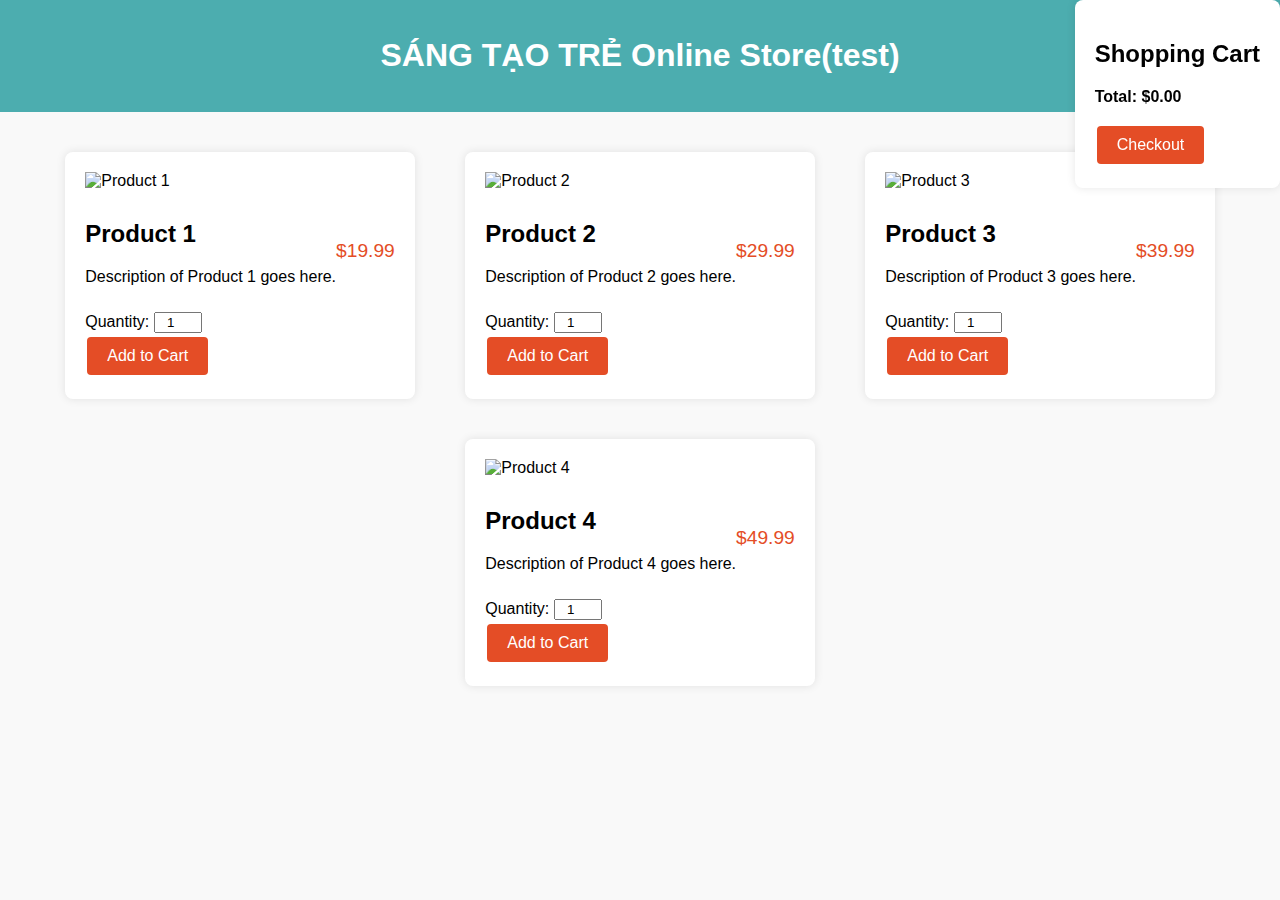
==== test.html @ 17b8db78 "Add files via upload" ====
<!DOCTYPE html>
<html lang="en">
<head>
  <meta charset="UTF-8">
  <meta name="viewport" content="width=device-width, initial-scale=1.0">
  <title>Online Store</title>
  <style>
    body {
      font-family: 'Arial', sans-serif;
      margin: 0;
      padding: 0;
      background-color: #f9f9f9;
    }

    header {
      background-color: #4cadaf;
      color: white;
      text-align: center;
      padding: 1em;
    }

    main {
      display: flex;
      justify-content: space-around;
      flex-wrap: wrap;
      max-width: 1200px;
      margin: 20px auto;
    }

    .product {
      background-color: #fff;
      box-shadow: 0 0 10px rgba(0, 0, 0, 0.1);
      margin: 20px;
      padding: 20px;
      border-radius: 8px;
      overflow: hidden;
      transition: transform 0.3s ease-in-out;
      position: relative;
    }

    .product:hover {
      transform: scale(1.05);
    }

    img {
      max-width: 100%;
      max-height: 200px;
      margin-bottom: 10px;
    }

    .product-info {
      display: flex;
      justify-content: space-between;
      align-items: center;
    }

    .quantity {
      display: flex;
      align-items: center;
      margin-top: 10px;
    }

    .quantity input {
      width: 40px;
      text-align: center;
      margin: 0 5px;
    }

    .price {
      font-size: 1.2em;
      color: #e44d26;
    }

    .btn {
      background-color: #e44d26;
      color: white;
      padding: 10px 20px;
      text-align: center;
      text-decoration: none;
      display: inline-block;
      font-size: 16px;
      margin: 4px 2px;
      cursor: pointer;
      border: none;
      border-radius: 4px;
      transition: background-color 0.3s ease-in-out;
    }

    .btn:hover {
      background-color: #e6471c;
    }

    .cart {
      position: fixed;
      top: 0;
      right: 0;
      padding: 20px;
      background-color: #fff;
      box-shadow: 0 0 10px rgba(0, 0, 0, 0.1);
      border-radius: 8px;
    }

    #cart-list {
      list-style: none;
      padding: 0;
    }

    #cart-list li {
      margin-bottom: 10px;
      display: flex;
      justify-content: space-between;
      align-items: center;
    }

    #total {
      font-weight: bold;
    }
  </style>
</head>
<body>

  <header>
    <h1>SÁNG TẠO TRẺ Online Store(test)</h1>
  </header>

  <main>
    <!-- Product 1 -->
    <div class="product" data-id="1">
      <img src="product1.jpg" alt="Product 1">
      <div class="product-info">
        <div>
          <h2>Product 1</h2>
          <p>Description of Product 1 goes here.</p>
        </div>
        <div class="price">$19.99</div>
      </div>
      <div class="quantity">
        <label for="quantity1">Quantity:</label>
        <input type="number" id="quantity1" min="1" value="1">
      </div>
      <button class="btn" onclick="addToCart(1)">Add to Cart</button>
    </div>

    <!-- Product 2 -->
    <div class="product" data-id="2">
      <img src="product2.jpg" alt="Product 2">
      <div class="product-info">
        <div>
          <h2>Product 2</h2>
          <p>Description of Product 2 goes here.</p>
        </div>
        <div class="price">$29.99</div>
      </div>
      <div class="quantity">
        <label for="quantity2">Quantity:</label>
        <input type="number" id="quantity2" min="1" value="1">
      </div>
      <button class="btn" onclick="addToCart(2)">Add to Cart</button>
    </div>

    <!-- Product 3 -->
    <div class="product" data-id="3">
      <img src="product3.jpg" alt="Product 3">
      <div class="product-info">
        <div>
          <h2>Product 3</h2>
          <p>Description of Product 3 goes here.</p>
        </div>
        <div class="price">$39.99</div>
      </div>
      <div class="quantity">
        <label for="quantity3">Quantity:</label>
        <input type="number" id="quantity3" min="1" value="1">
      </div>
      <button class="btn" onclick="addToCart(3)">Add to Cart</button>
    </div>

    <!-- Product 4 -->
    <div class="product" data-id="4">
      <img src="product4.jpg" alt="Product 4">
      <div class="product-info">
        <div>
          <h2>Product 4</h2>
          <p>Description of Product 4 goes here.</p>
        </div>
        <div class="price">$49.99</div>
      </div>
      <div class="quantity">
        <label for="quantity4">Quantity:</label>
        <input type="number" id="quantity4" min="1" value="1">
      </div>
      <button class="btn" onclick="addToCart(4)">Add to Cart</button>
    </div>
  </main>

  <div class="cart">
    <h2>Shopping Cart</h2>
    <ul id="cart-list"></ul>
    <p id="total">Total: $0.00</p>
    <button class="btn" onclick="checkout()">Checkout</button>
  </div>

  <script>
    const products = [
      { id: 1, name: 'Product 1', price: 19.99 },
      { id: 2, name: 'Product 2', price: 29.99 },
      { id: 3, name: 'Product 3', price: 39.99 },
      { id: 4, name: 'Product 4', price: 49.99 },
    ];

    function addToCart(productId) {
      const product = products.find(p => p.id === productId);
      const quantityInput = document.getElementById(`quantity${productId}`);
      const quantity = parseInt(quantityInput.value, 10);

      if (product) {
        const existingCartItem = cart.find(item => item.id === productId);

        if (existingCartItem) {
          existingCartItem.quantity += quantity;
        } else {
          cart.push({ ...product, quantity });
        }

        updateCart();
      }
    }

    function updateCart() {
      const cartList = document.getElementById('cart-list');
      const totalElement = document.getElementById('total');
      let total = 0;

      // Clear the previous items in the cart
      cartList.innerHTML = '';

      // Add each item to the cart
      cart.forEach(item => {
        const li = document.createElement('li');
        li.innerHTML = `
          <span>${item.name} (Quantity: ${item.quantity})</span>
          <span>$${(item.price * item.quantity).toFixed(2)}</span>
        `;
        cartList.appendChild(li);
        total += item.price * item.quantity;
      });

      // Update the total amount
      totalElement.textContent = `Total: $${total.toFixed(2)}`;
    }

    function checkout() {
      alert('Checkout functionality would be implemented on the backend.');
      // Additional logic for handling the checkout process would be implemented on the backend.
    }

    const cart = [];

    document.addEventListener('DOMContentLoaded', () => {
      updateCart();
    });
  </script>

</body>
</html>
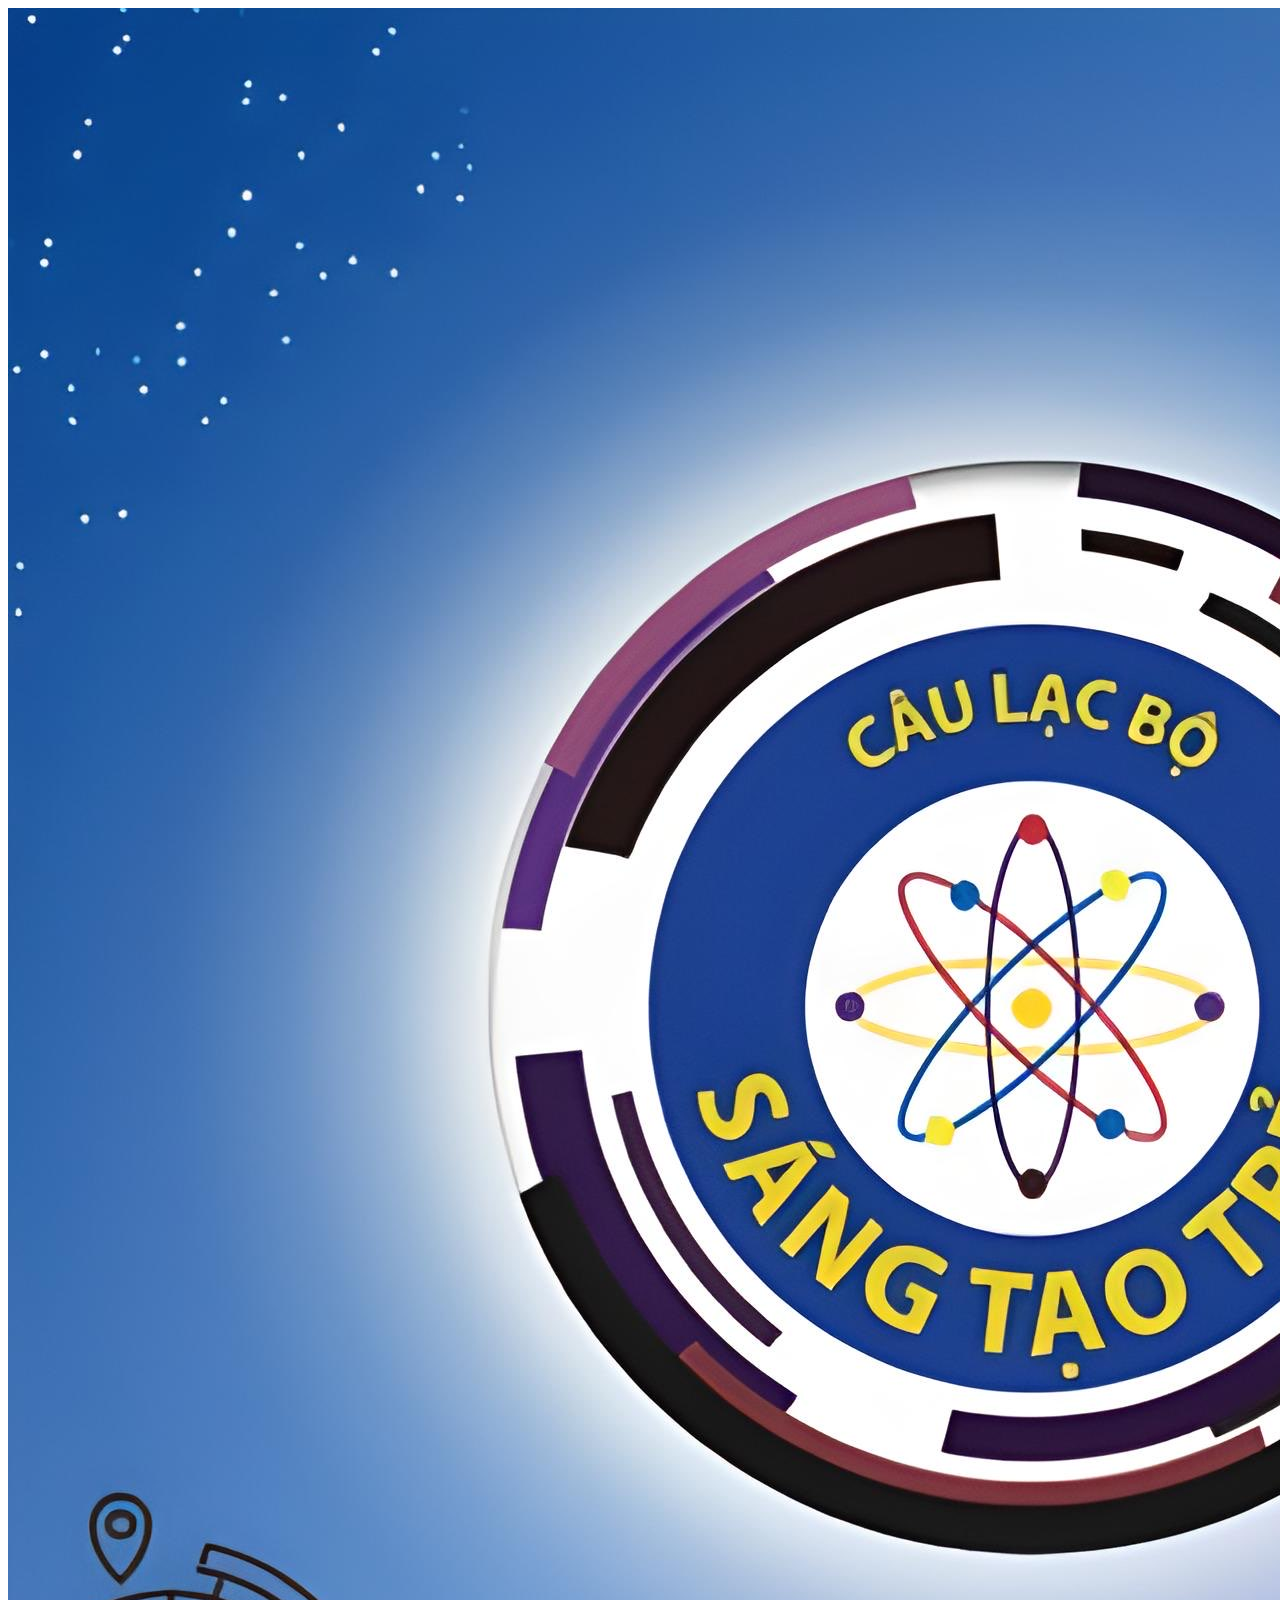
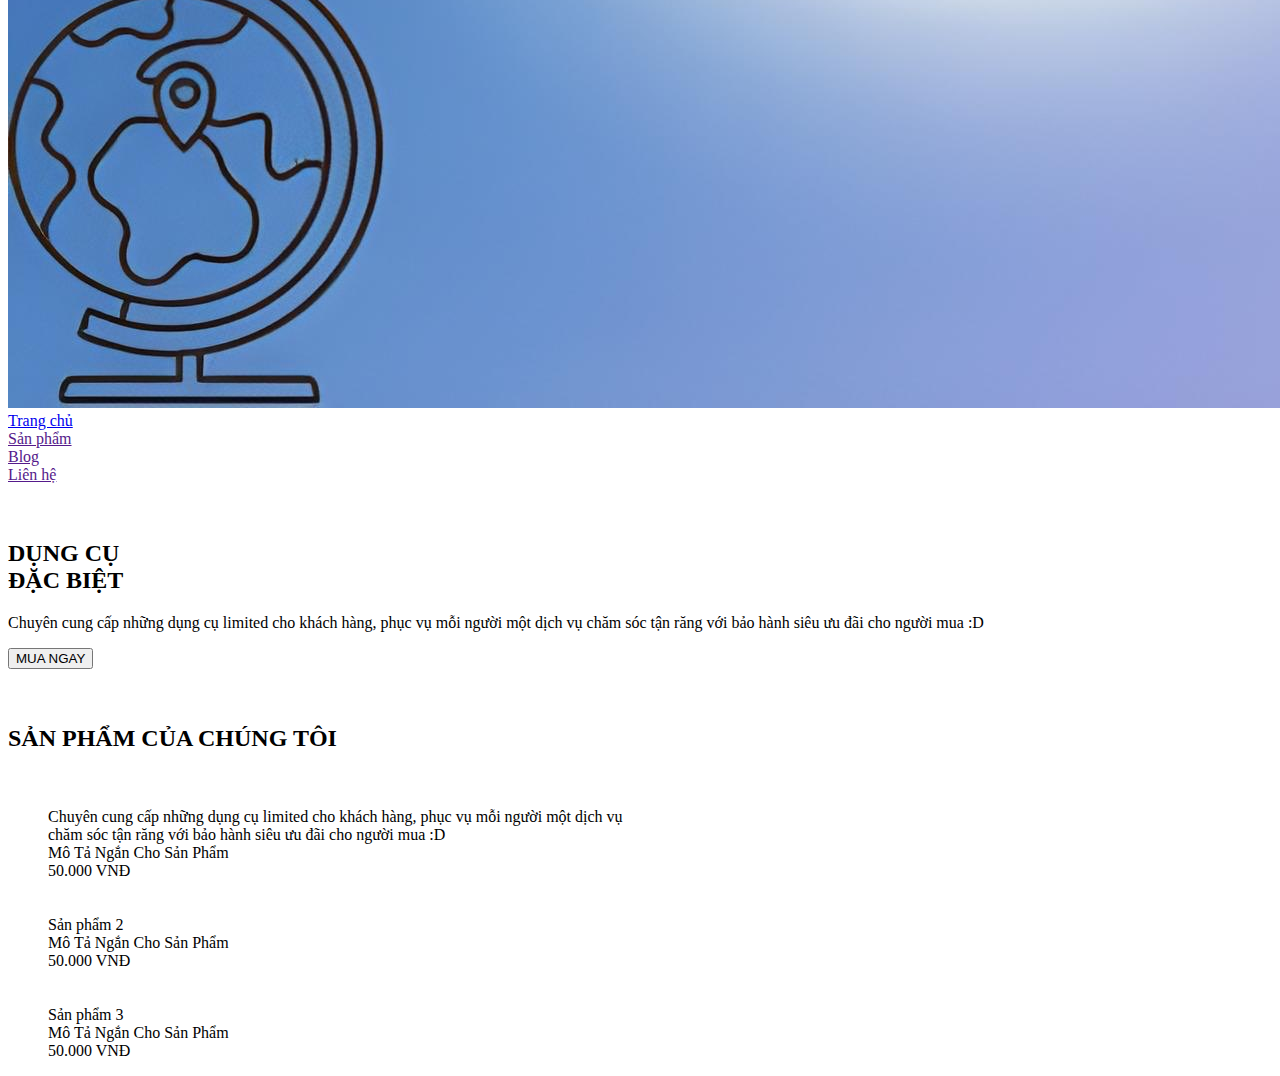
==== commit d1ec0044: "Update test.html" ====
--- a/test.html
+++ b/test.html
@@ -1,266 +1,148 @@
 <!DOCTYPE html>
 <html lang="en">
 <head>
-  <meta charset="UTF-8">
-  <meta name="viewport" content="width=device-width, initial-scale=1.0">
-  <title>Online Store</title>
-  <style>
-    body {
-      font-family: 'Arial', sans-serif;
-      margin: 0;
-      padding: 0;
-      background-color: #f9f9f9;
-    }
-
-    header {
-      background-color: #4cadaf;
-      color: white;
-      text-align: center;
-      padding: 1em;
-    }
-
-    main {
-      display: flex;
-      justify-content: space-around;
-      flex-wrap: wrap;
-      max-width: 1200px;
-      margin: 20px auto;
-    }
-
-    .product {
-      background-color: #fff;
-      box-shadow: 0 0 10px rgba(0, 0, 0, 0.1);
-      margin: 20px;
-      padding: 20px;
-      border-radius: 8px;
-      overflow: hidden;
-      transition: transform 0.3s ease-in-out;
-      position: relative;
-    }
-
-    .product:hover {
-      transform: scale(1.05);
-    }
-
-    img {
-      max-width: 100%;
-      max-height: 200px;
-      margin-bottom: 10px;
-    }
-
-    .product-info {
-      display: flex;
-      justify-content: space-between;
-      align-items: center;
-    }
-
-    .quantity {
-      display: flex;
-      align-items: center;
-      margin-top: 10px;
-    }
-
-    .quantity input {
-      width: 40px;
-      text-align: center;
-      margin: 0 5px;
-    }
-
-    .price {
-      font-size: 1.2em;
-      color: #e44d26;
-    }
-
-    .btn {
-      background-color: #e44d26;
-      color: white;
-      padding: 10px 20px;
-      text-align: center;
-      text-decoration: none;
-      display: inline-block;
-      font-size: 16px;
-      margin: 4px 2px;
-      cursor: pointer;
-      border: none;
-      border-radius: 4px;
-      transition: background-color 0.3s ease-in-out;
-    }
-
-    .btn:hover {
-      background-color: #e6471c;
-    }
-
-    .cart {
-      position: fixed;
-      top: 0;
-      right: 0;
-      padding: 20px;
-      background-color: #fff;
-      box-shadow: 0 0 10px rgba(0, 0, 0, 0.1);
-      border-radius: 8px;
-    }
-
-    #cart-list {
-      list-style: none;
-      padding: 0;
-    }
-
-    #cart-list li {
-      margin-bottom: 10px;
-      display: flex;
-      justify-content: space-between;
-      align-items: center;
-    }
-
-    #total {
-      font-weight: bold;
-    }
-  </style>
+    <meta charset="UTF-8">
+    <meta name="viewport" content="width=device-width, initial-scale=1.0">
+    <meta http-equiv="X-UA-Compatible" content="IE=edge">
+    <title>SÁNG TẠO TRẺ BÁN HÀNG</title>
+    <link rel="stylesheet" href="web.css">
 </head>
 <body>
 
-  <header>
-    <h1>SÁNG TẠO TRẺ Online Store(test)</h1>
-  </header>
 
-  <main>
-    <!-- Product 1 -->
-    <div class="product" data-id="1">
-      <img src="product1.jpg" alt="Product 1">
-      <div class="product-info">
-        <div>
-          <h2>Product 1</h2>
-          <p>Description of Product 1 goes here.</p>
+
+    <div id = "wrapper">
+        <div id="header">
+            <a href="" class="logo">
+                <img src="picture/zyro-image.png.jpg" alt="">
+            </a>
+            <div id="menu">
+                <div class="item"> 
+                    <a href="https://henryminh129.github.io/WEB-STT/">Trang chủ</a>
+                </div>
+                <div class="item">
+                    <a href="">Sản phẩm</a>
+                </div>
+                <div class="item">
+                    <a href="">Blog</a>
+                </div>
+                <div class="item">
+                    <a href="">Liên hệ</a>
+                </div>
+            </div>
+            <div id="actions">
+                <div class="item">
+                    <img src="picture/Profile Background Removed.png" alt="">
+                </div>
+                <div class="item">
+                    <img src="picture/shop Background Removed.png" alt="">
+                </div>
+            </div>
         </div>
-        <div class="price">$19.99</div>
-      </div>
-      <div class="quantity">
-        <label for="quantity1">Quantity:</label>
-        <input type="number" id="quantity1" min="1" value="1">
-      </div>
-      <button class="btn" onclick="addToCart(1)">Add to Cart</button>
+        <div id="banner">
+            <div class="box-left">
+                <h2>
+                    <span>DỤNG CỤ</span>
+                    <br>
+                    <span>ĐẶC BIỆT</span>
+                </h2>
+                <p>Chuyên cung cấp những dụng cụ limited 
+                    cho khách hàng, phục vụ mỗi người một dịch vụ
+                     chăm sóc tận răng với bảo hành siêu ưu đãi cho người mua :D</p>
+                <button>MUA NGAY</button>
+            </div>
+            <div class="box-right">
+                <img src="picture/cong-nghe-in-3d-la-gi.jpg" alt="">
+                <img src="picture/img2.jpg" alt="">
+                <img src="picture/cong-nghe-in-3d-la-gi-8.jpg" alt="">
+            </div>
+            <div class="to-bottom">
+                <a href="">
+                    <img src="picture/button Background Removed.png" alt="">
+                </a>
+            </div>
+        </div>
+        <div id="wp-products">
+            <h2>SẢN PHẨM CỦA CHÚNG TÔI</h2>
+            <ul id="list-products">
+                <div class="item">
+                    <img src="picture/img2.jpg" alt="">
+
+                    <div class="stars">
+                        <span>
+                            <img src="picture/star Background Removed.png" alt="">
+                        </span>
+                        <span>
+                            <img src="picture/star Background Removed.png" alt="">
+                        </span>
+                        <span>
+                            <img src="picture/star Background Removed.png" alt="">
+                        </span>
+                        <span>
+                            <img src="picture/star Background Removed.png" alt="">
+                        </span>
+                        <span>
+                            <img src="picture/star Background Removed.png" alt="">
+                        </span>
+                    </div>
+
+                    <div class="name">Chuyên cung cấp những dụng cụ limited 
+                        cho khách hàng, phục vụ mỗi người một dịch vụ
+                        <br> chăm sóc tận răng với bảo hành siêu ưu đãi cho người mua :D</div>
+                    <div class="desc">Mô Tả Ngắn Cho Sản Phẩm</div>
+                    <div class="price">50.000 VNĐ</div>
+                </div>
+                <div class="item">
+                    <img src="picture/img2.jpg" alt="">
+
+                    <div class="stars">
+                        <span>
+                            <img src="picture/star Background Removed.png" alt="">
+                        </span>
+                        <span>
+                            <img src="picture/star Background Removed.png" alt="">
+                        </span>
+                        <span>
+                            <img src="picture/star Background Removed.png" alt="">
+                        </span>
+                        <span>
+                            <img src="picture/star Background Removed.png" alt="">
+                        </span>
+                        <span>
+                            <img src="picture/star Background Removed.png" alt="">
+                        </span>
+                    </div>
+
+                    <div class="name">Sản phẩm 2</div>
+                    <div class="desc">Mô Tả Ngắn Cho Sản Phẩm</div>
+                    <div class="price">50.000 VNĐ</div>
+                </div>
+                <div class="item">
+                    <img src="picture/img2.jpg" alt="">
+                    <div class="stars">
+                        <span>
+                            <img src="picture/star Background Removed.png" alt="">
+                        </span>
+                        <span>
+                            <img src="picture/star Background Removed.png" alt="">
+                        </span>
+                        <span>
+                            <img src="picture/star Background Removed.png" alt="">
+                        </span>
+                        <span>
+                            <img src="picture/star Background Removed.png" alt="">
+                        </span>
+                        <span>
+                            <img src="picture/star Background Removed.png" alt="">
+                        </span>
+                    </div>
+
+                    <div class="name">Sản phẩm 3</div>
+                    <div class="desc">Mô Tả Ngắn Cho Sản Phẩm</div>
+                    <div class="price">50.000 VNĐ</div>
+                </div>
+            </ul>
+        </div>
     </div>
-
-    <!-- Product 2 -->
-    <div class="product" data-id="2">
-      <img src="product2.jpg" alt="Product 2">
-      <div class="product-info">
-        <div>
-          <h2>Product 2</h2>
-          <p>Description of Product 2 goes here.</p>
-        </div>
-        <div class="price">$29.99</div>
-      </div>
-      <div class="quantity">
-        <label for="quantity2">Quantity:</label>
-        <input type="number" id="quantity2" min="1" value="1">
-      </div>
-      <button class="btn" onclick="addToCart(2)">Add to Cart</button>
-    </div>
-
-    <!-- Product 3 -->
-    <div class="product" data-id="3">
-      <img src="product3.jpg" alt="Product 3">
-      <div class="product-info">
-        <div>
-          <h2>Product 3</h2>
-          <p>Description of Product 3 goes here.</p>
-        </div>
-        <div class="price">$39.99</div>
-      </div>
-      <div class="quantity">
-        <label for="quantity3">Quantity:</label>
-        <input type="number" id="quantity3" min="1" value="1">
-      </div>
-      <button class="btn" onclick="addToCart(3)">Add to Cart</button>
-    </div>
-
-    <!-- Product 4 -->
-    <div class="product" data-id="4">
-      <img src="product4.jpg" alt="Product 4">
-      <div class="product-info">
-        <div>
-          <h2>Product 4</h2>
-          <p>Description of Product 4 goes here.</p>
-        </div>
-        <div class="price">$49.99</div>
-      </div>
-      <div class="quantity">
-        <label for="quantity4">Quantity:</label>
-        <input type="number" id="quantity4" min="1" value="1">
-      </div>
-      <button class="btn" onclick="addToCart(4)">Add to Cart</button>
-    </div>
-  </main>
-
-  <div class="cart">
-    <h2>Shopping Cart</h2>
-    <ul id="cart-list"></ul>
-    <p id="total">Total: $0.00</p>
-    <button class="btn" onclick="checkout()">Checkout</button>
-  </div>
-
-  <script>
-    const products = [
-      { id: 1, name: 'Product 1', price: 19.99 },
-      { id: 2, name: 'Product 2', price: 29.99 },
-      { id: 3, name: 'Product 3', price: 39.99 },
-      { id: 4, name: 'Product 4', price: 49.99 },
-    ];
-
-    function addToCart(productId) {
-      const product = products.find(p => p.id === productId);
-      const quantityInput = document.getElementById(`quantity${productId}`);
-      const quantity = parseInt(quantityInput.value, 10);
-
-      if (product) {
-        const existingCartItem = cart.find(item => item.id === productId);
-
-        if (existingCartItem) {
-          existingCartItem.quantity += quantity;
-        } else {
-          cart.push({ ...product, quantity });
-        }
-
-        updateCart();
-      }
-    }
-
-    function updateCart() {
-      const cartList = document.getElementById('cart-list');
-      const totalElement = document.getElementById('total');
-      let total = 0;
-
-      // Clear the previous items in the cart
-      cartList.innerHTML = '';
-
-      // Add each item to the cart
-      cart.forEach(item => {
-        const li = document.createElement('li');
-        li.innerHTML = `
-          <span>${item.name} (Quantity: ${item.quantity})</span>
-          <span>$${(item.price * item.quantity).toFixed(2)}</span>
-        `;
-        cartList.appendChild(li);
-        total += item.price * item.quantity;
-      });
-
-      // Update the total amount
-      totalElement.textContent = `Total: $${total.toFixed(2)}`;
-    }
-
-    function checkout() {
-      alert('Checkout functionality would be implemented on the backend.');
-      // Additional logic for handling the checkout process would be implemented on the backend.
-    }
-
-    const cart = [];
-
-    document.addEventListener('DOMContentLoaded', () => {
-      updateCart();
-    });
-  </script>
-
 </body>
 </html>
-
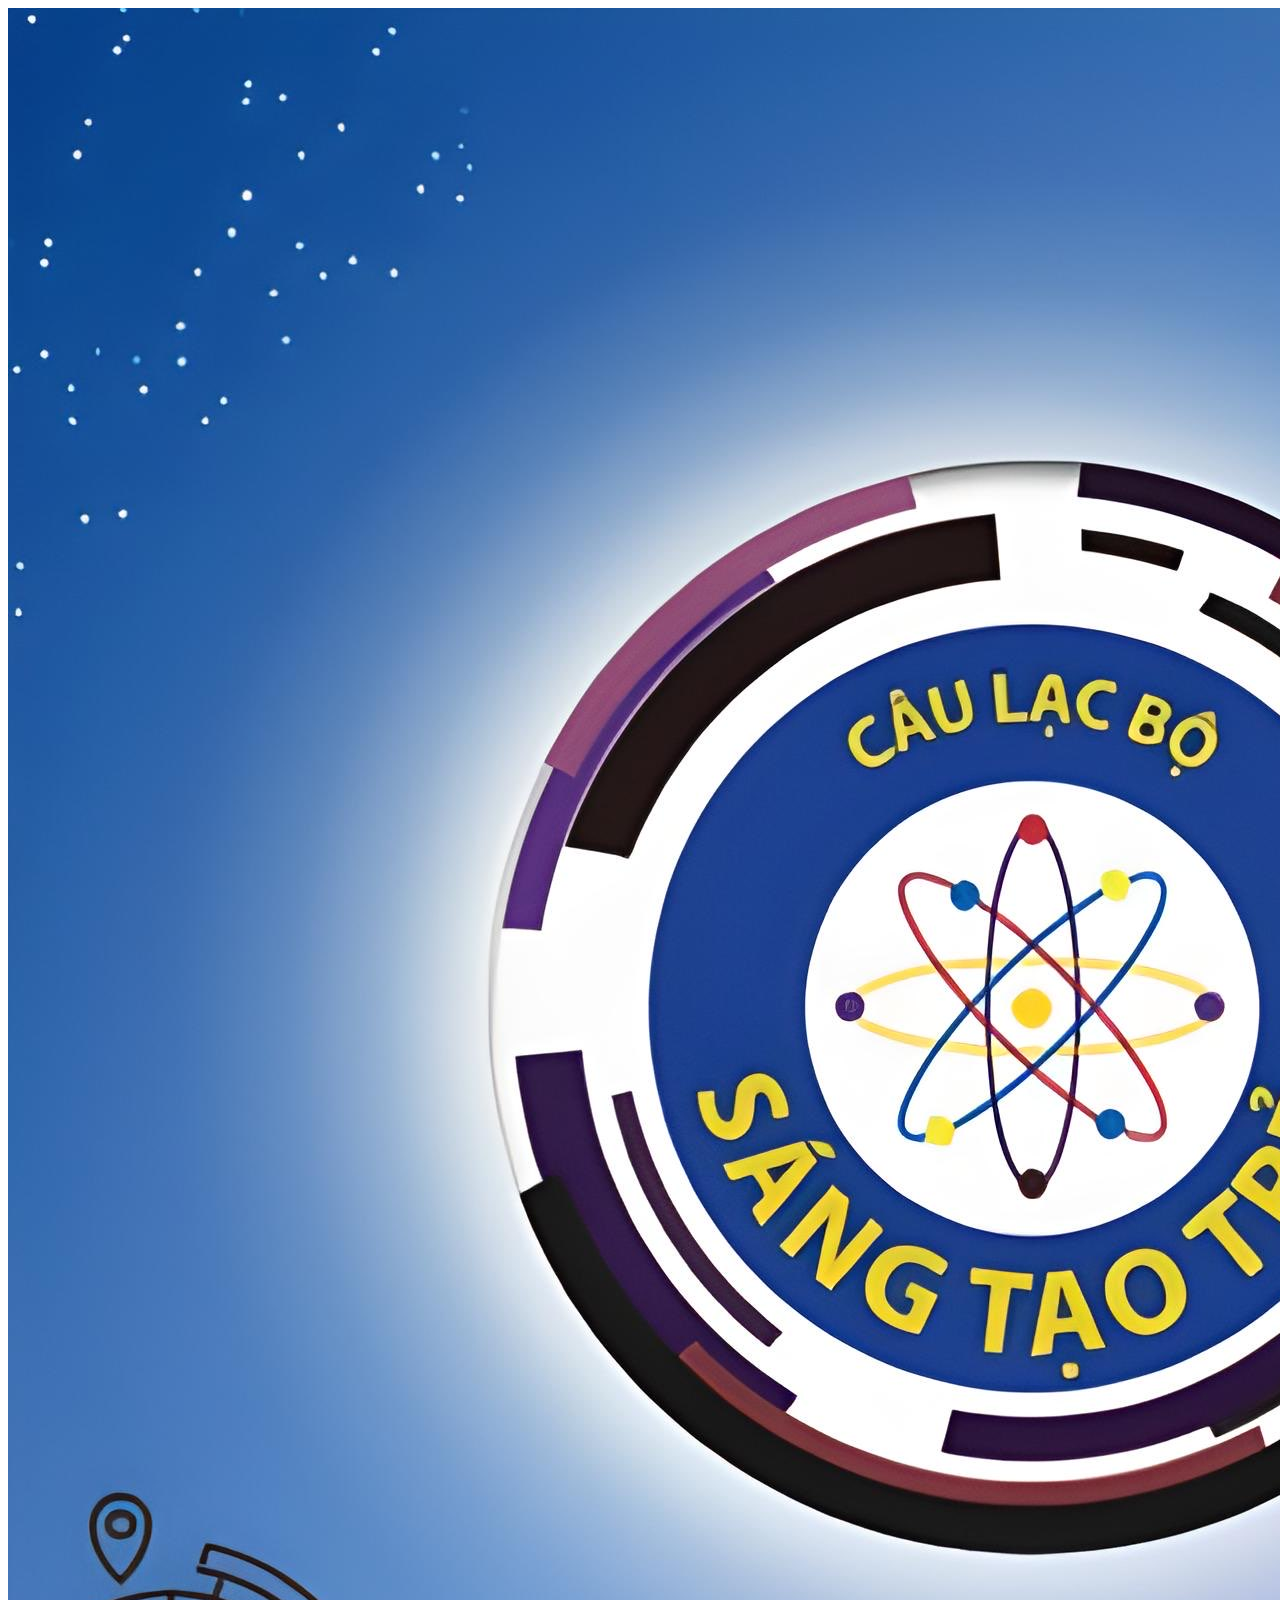
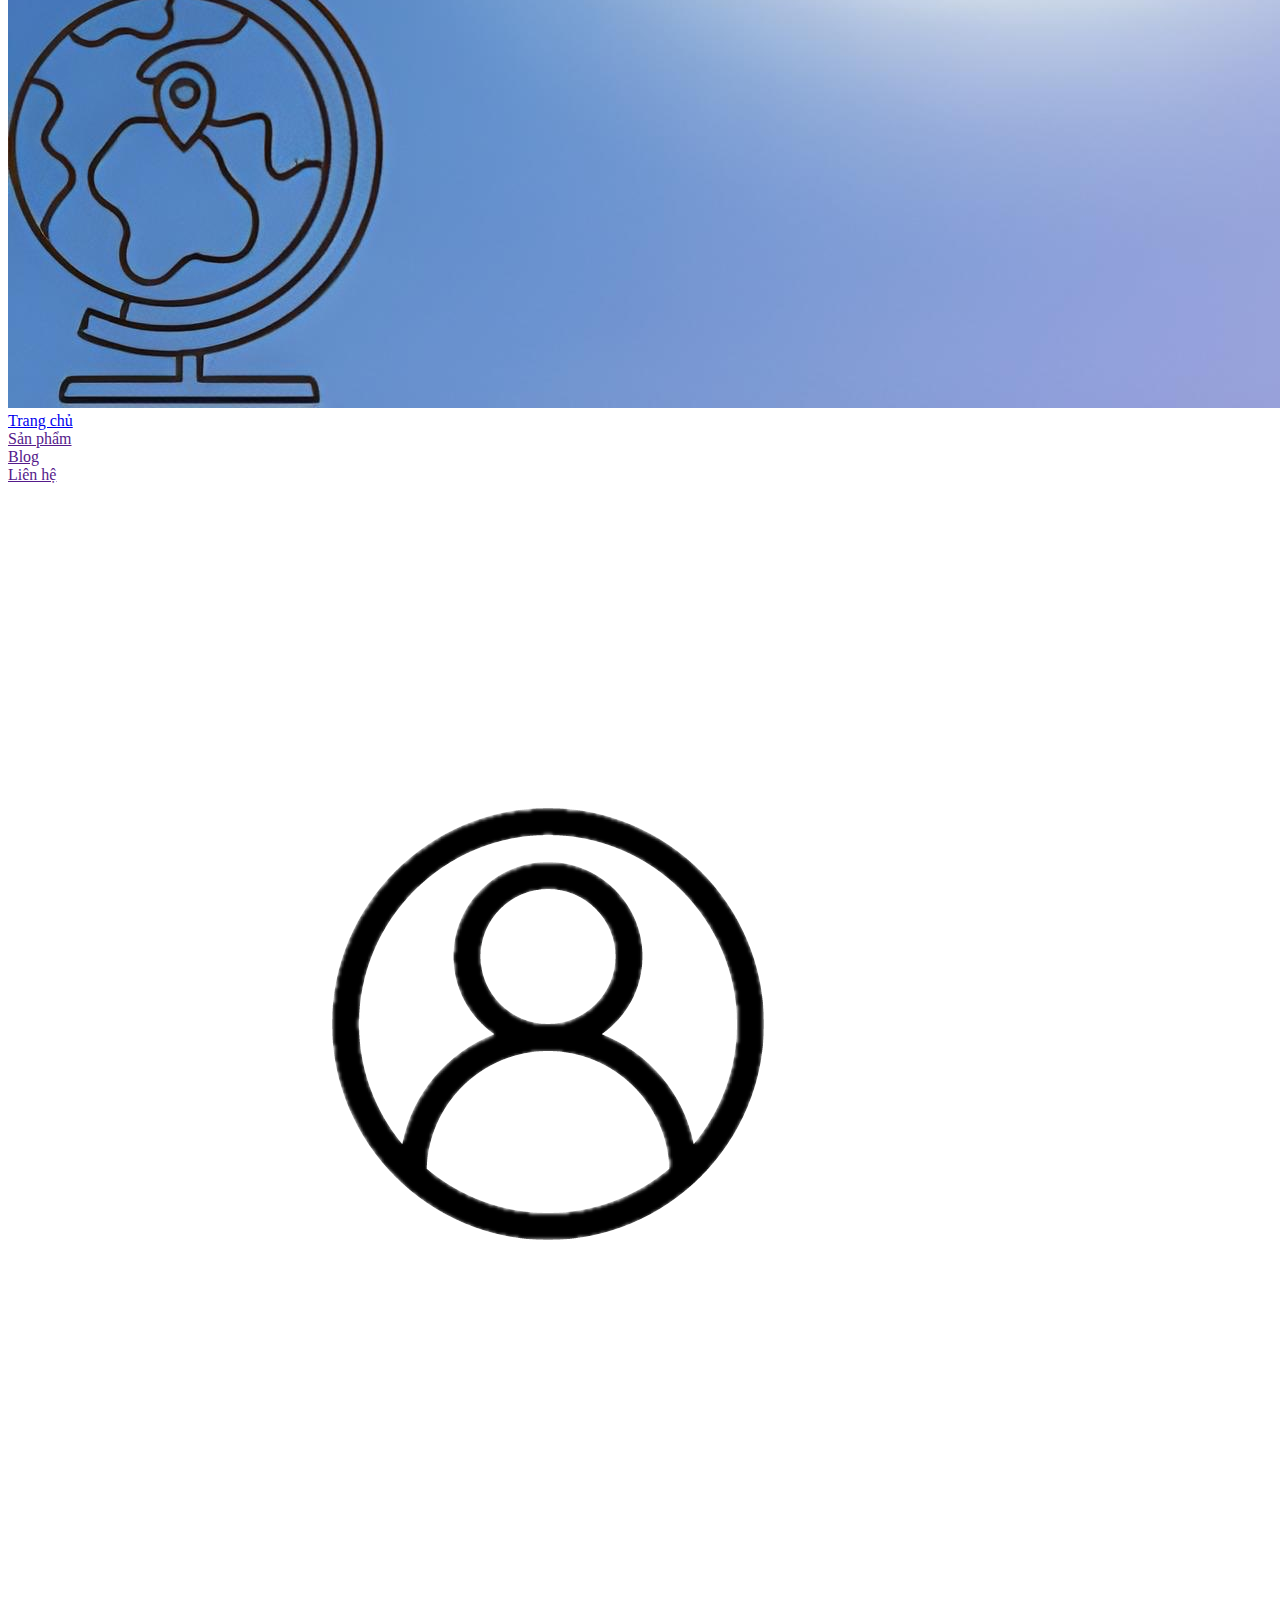
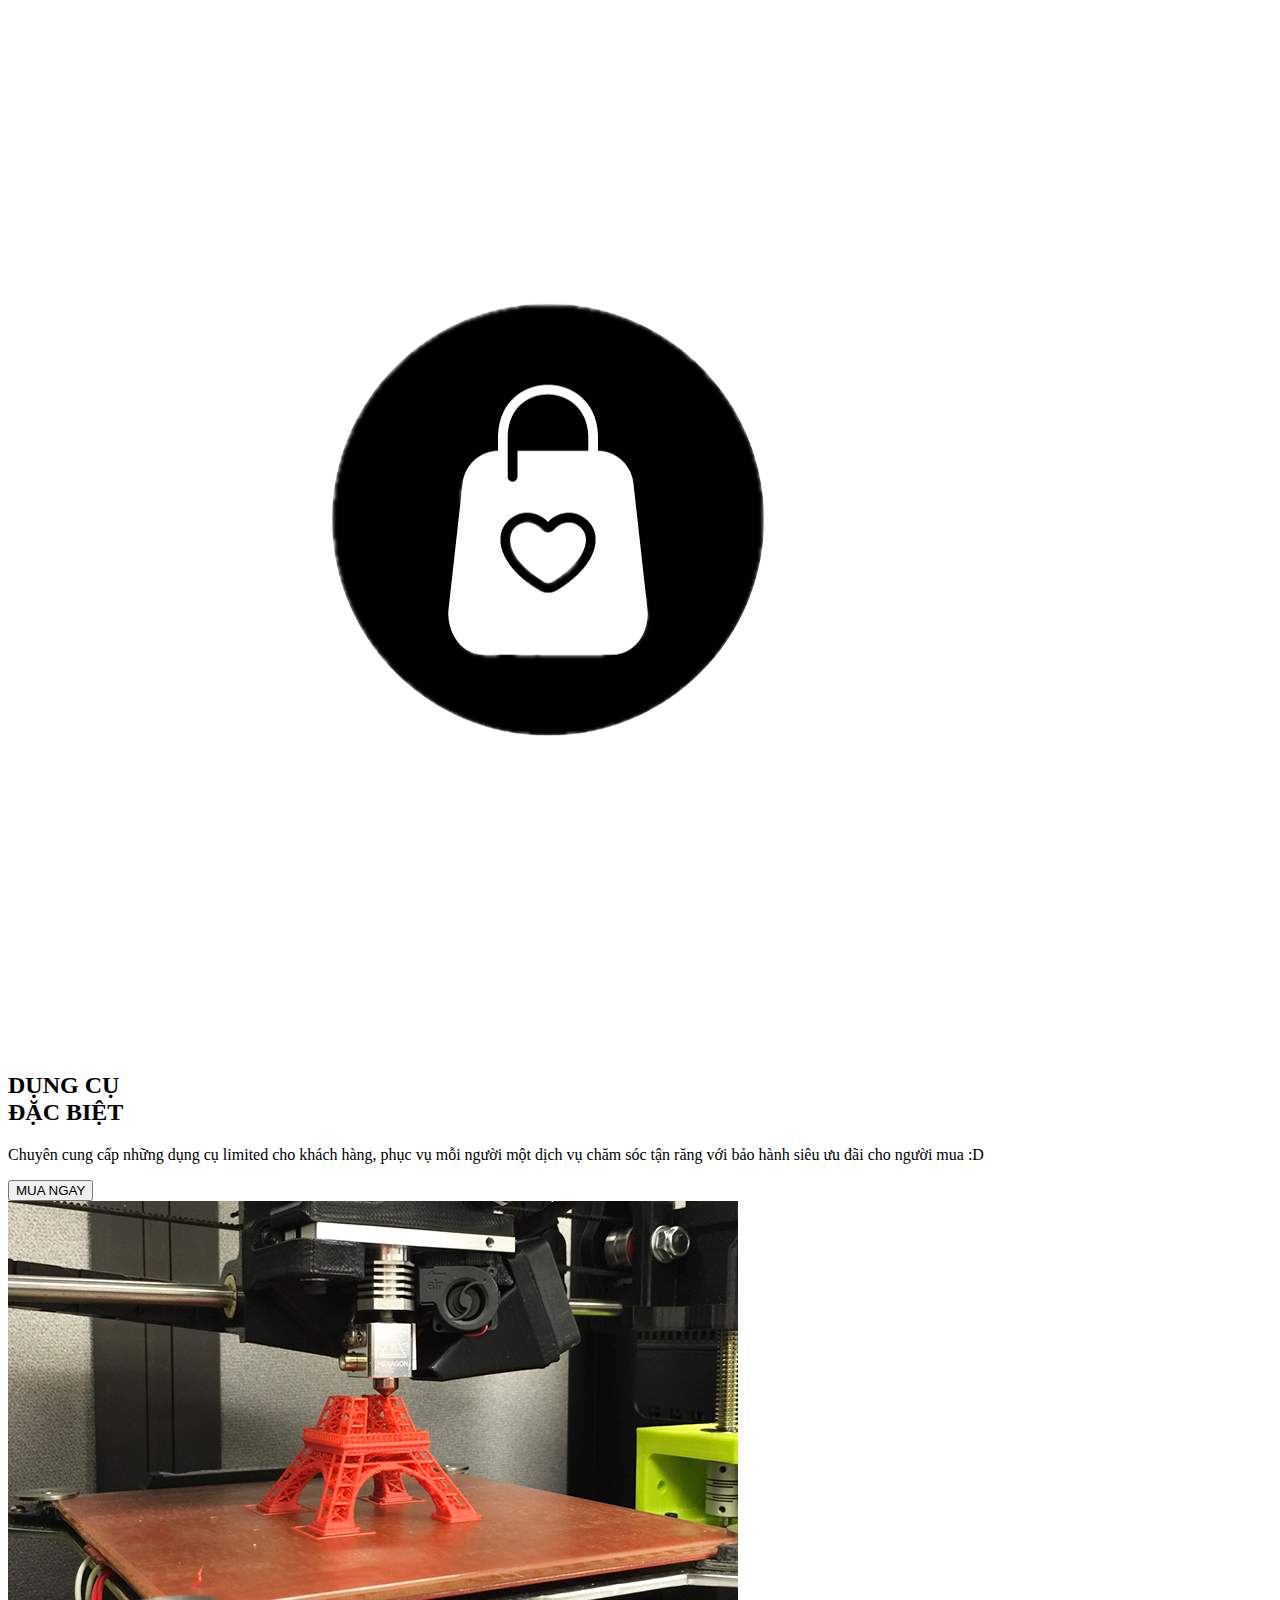
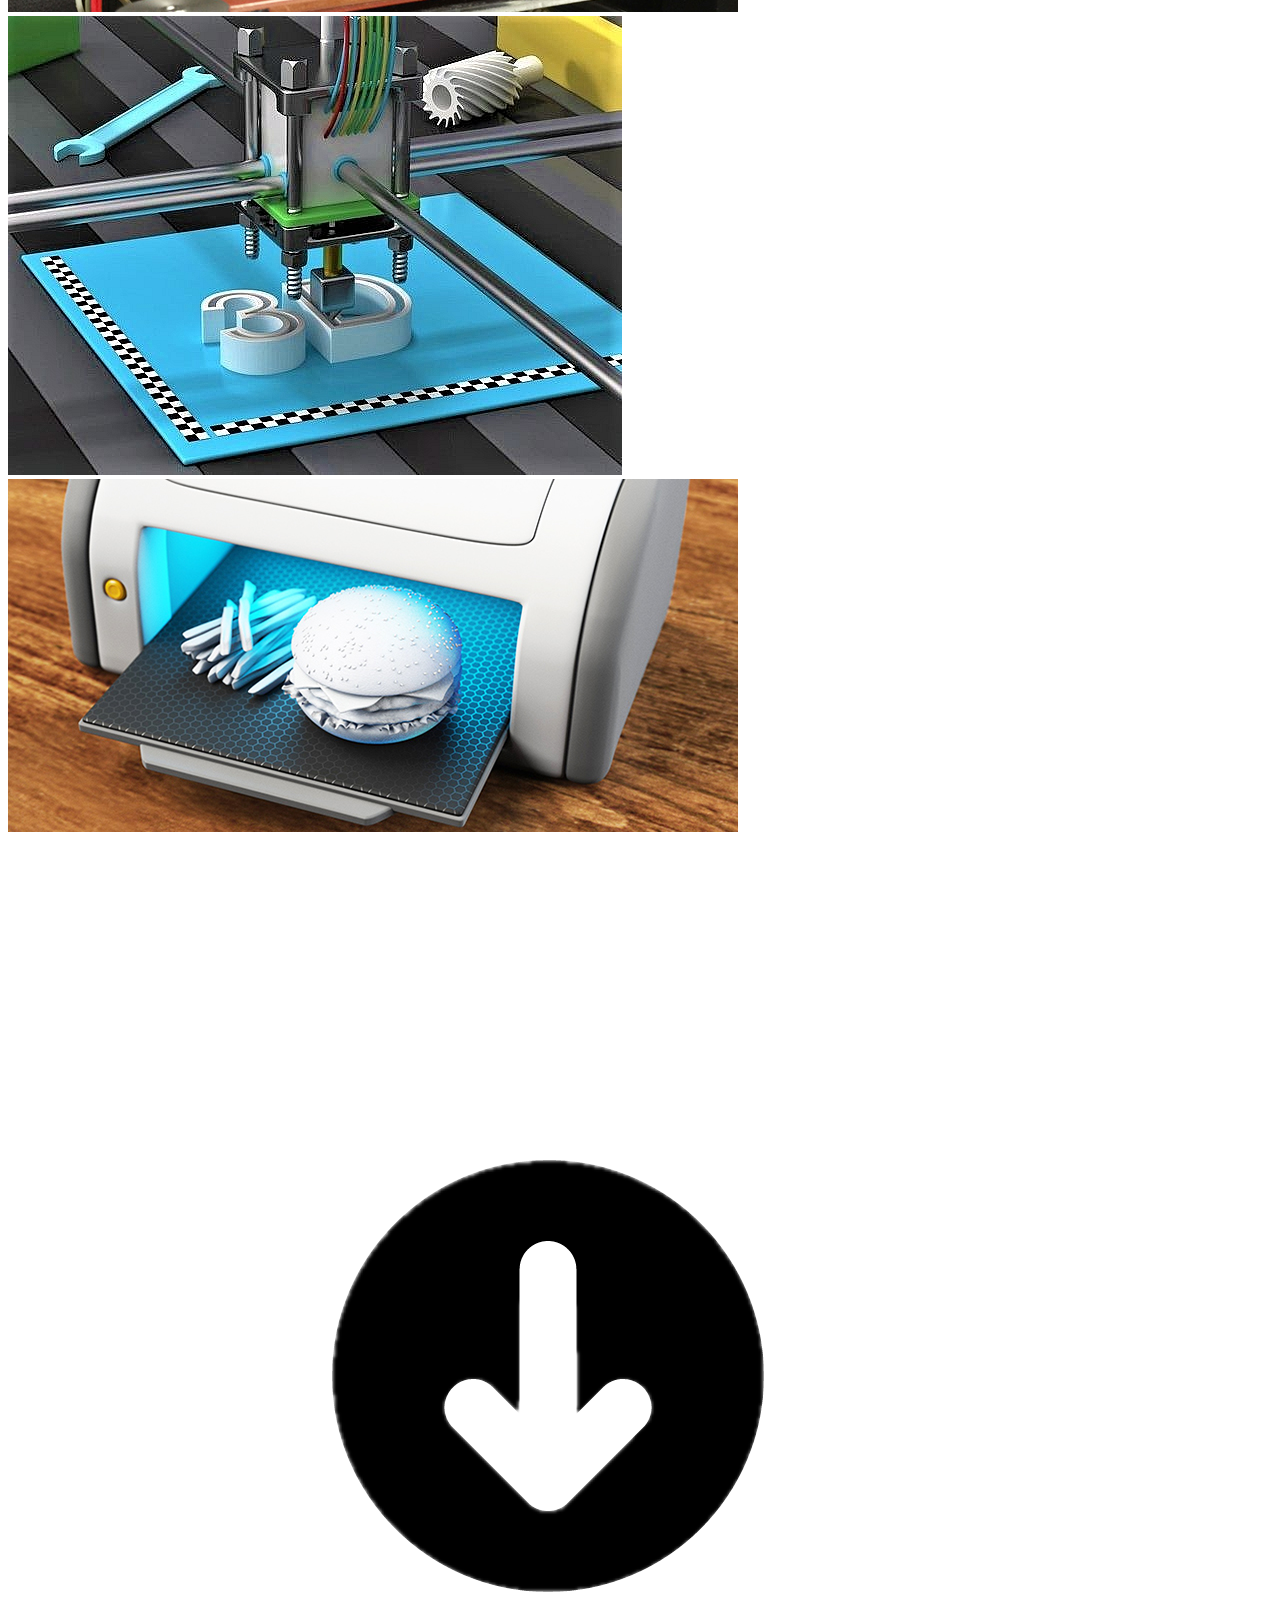
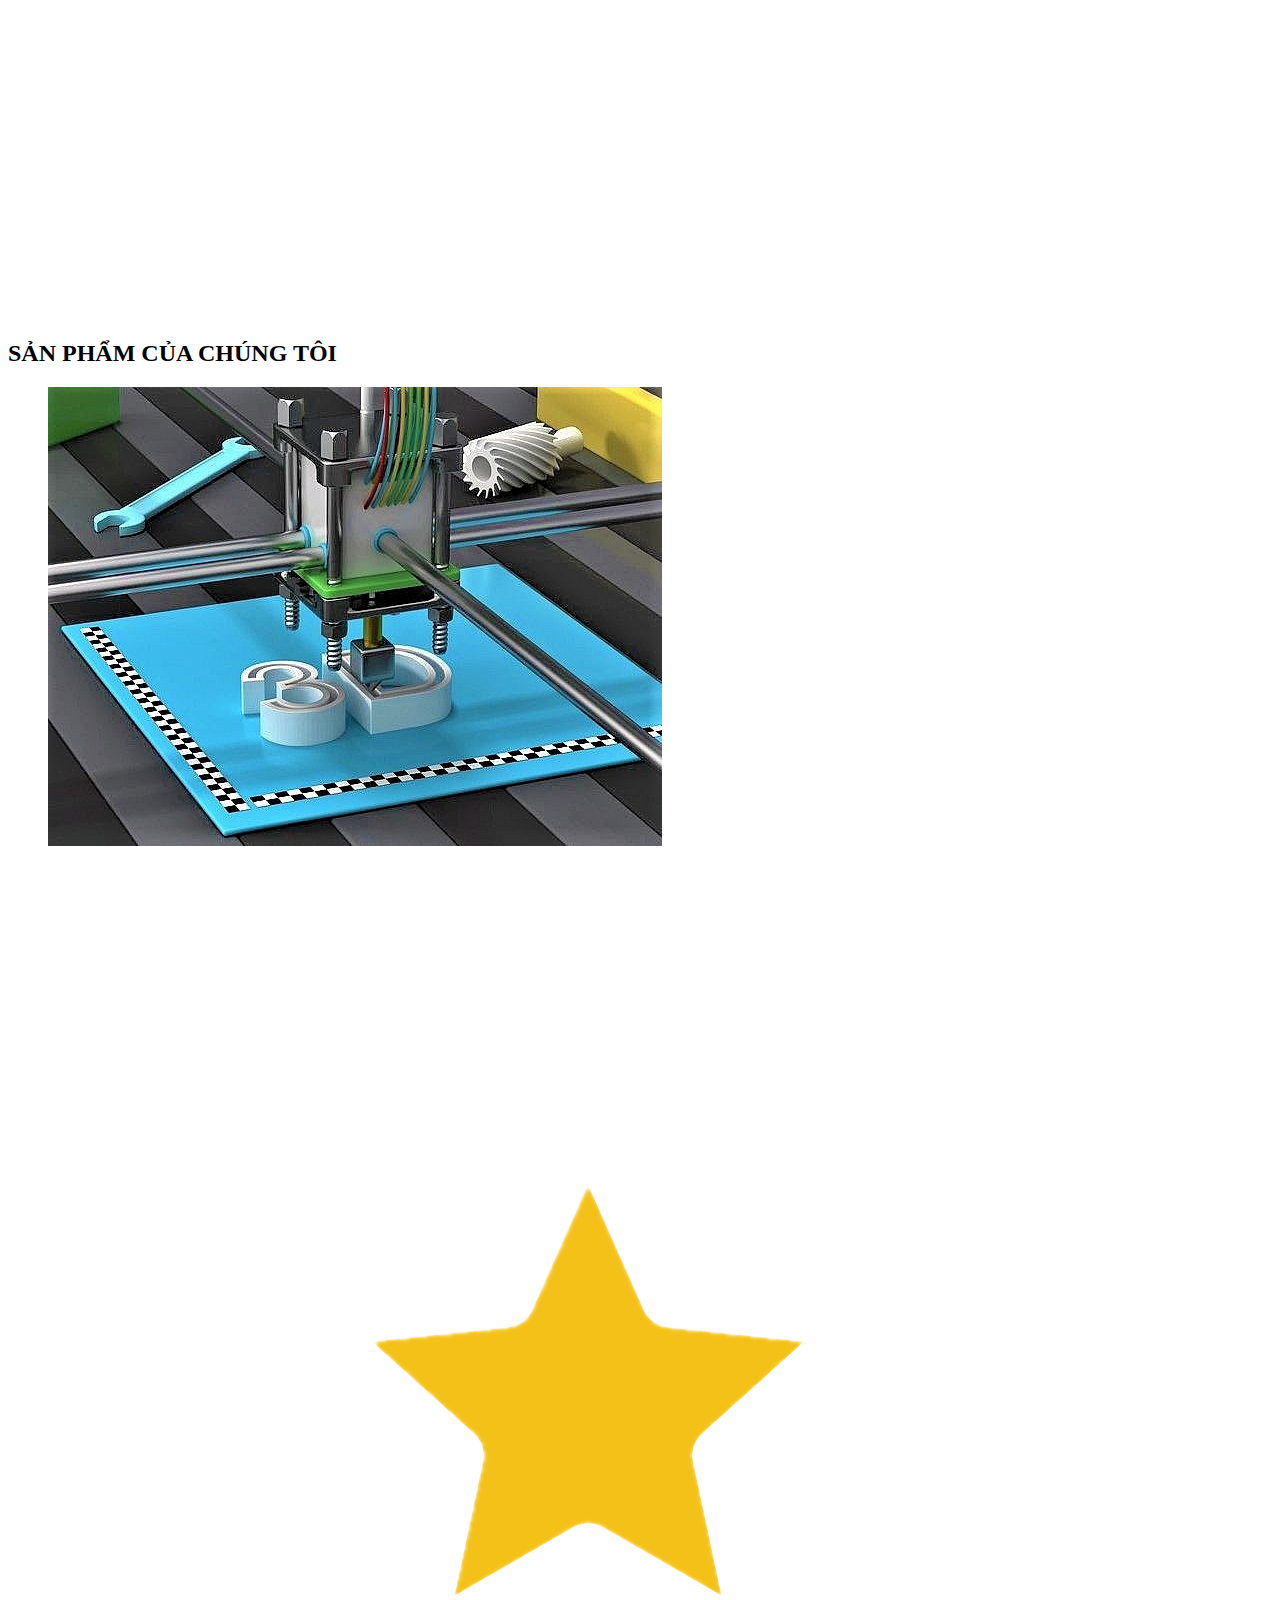
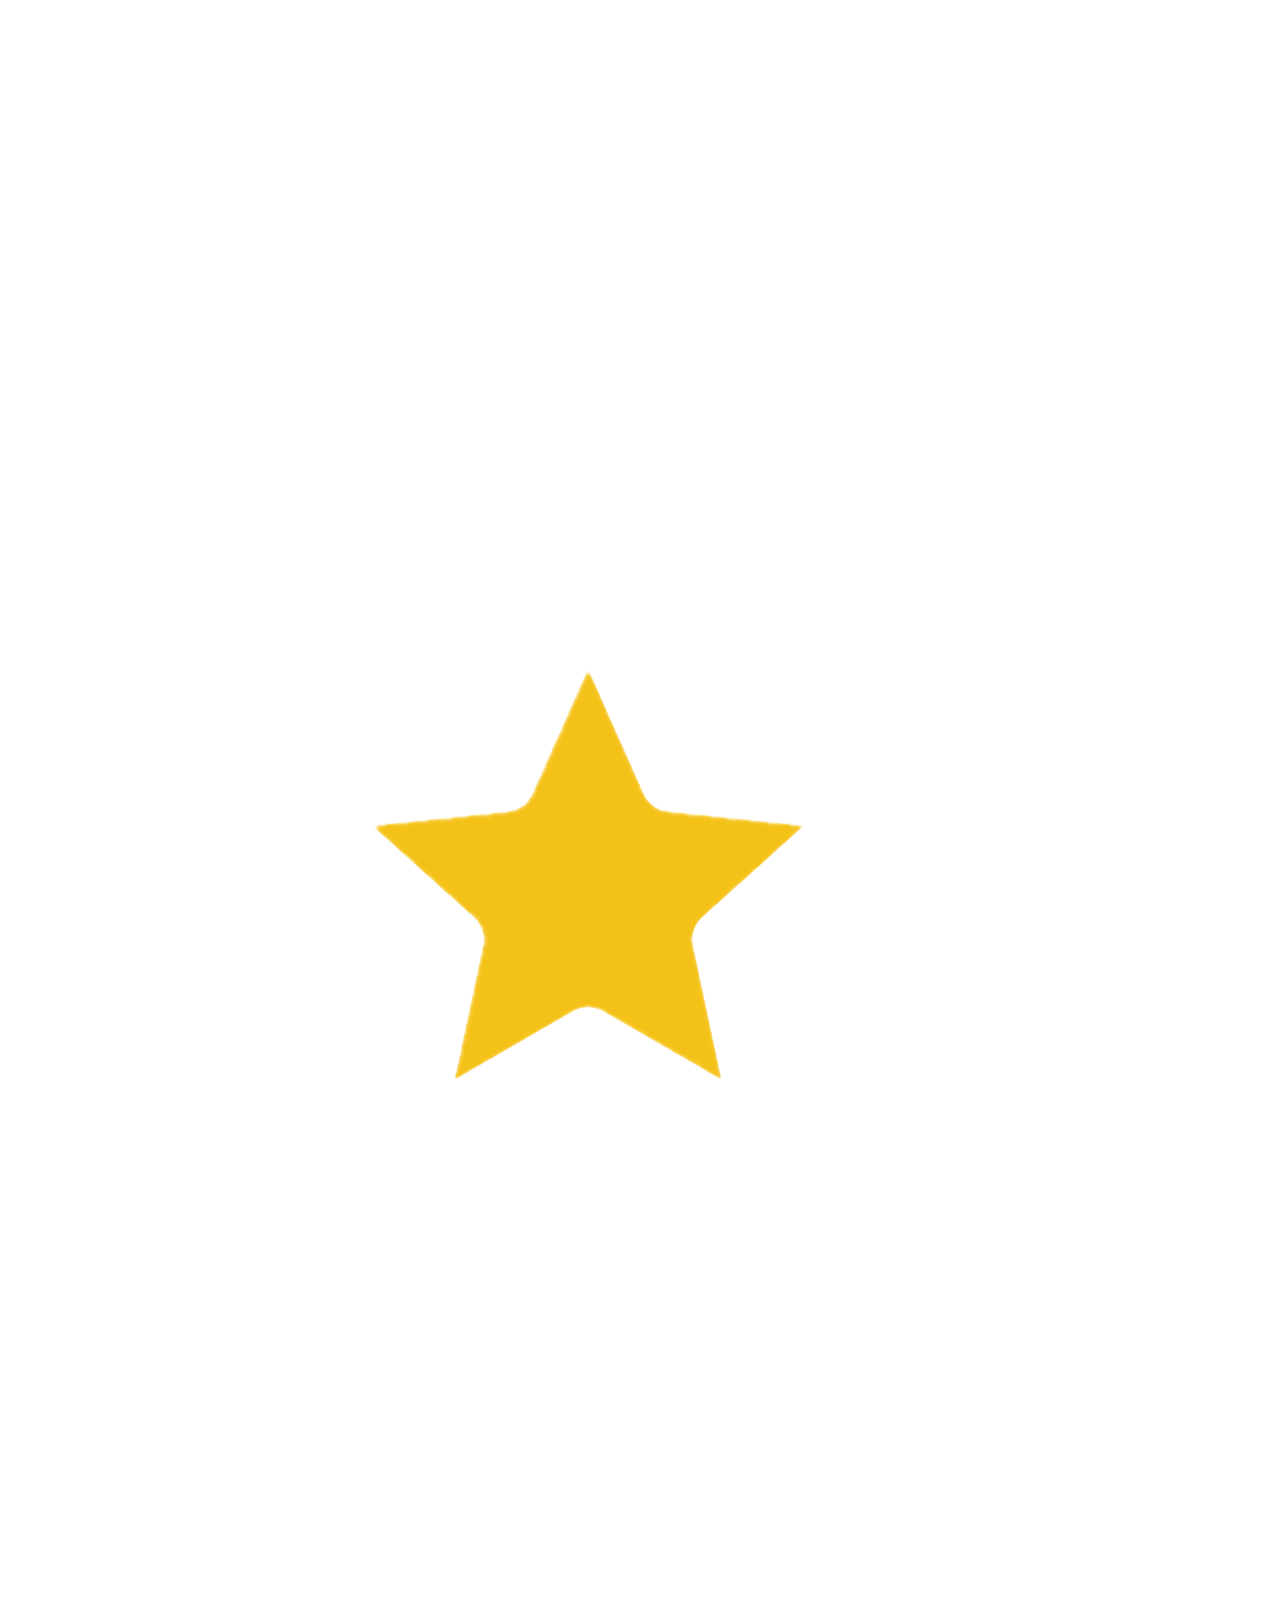
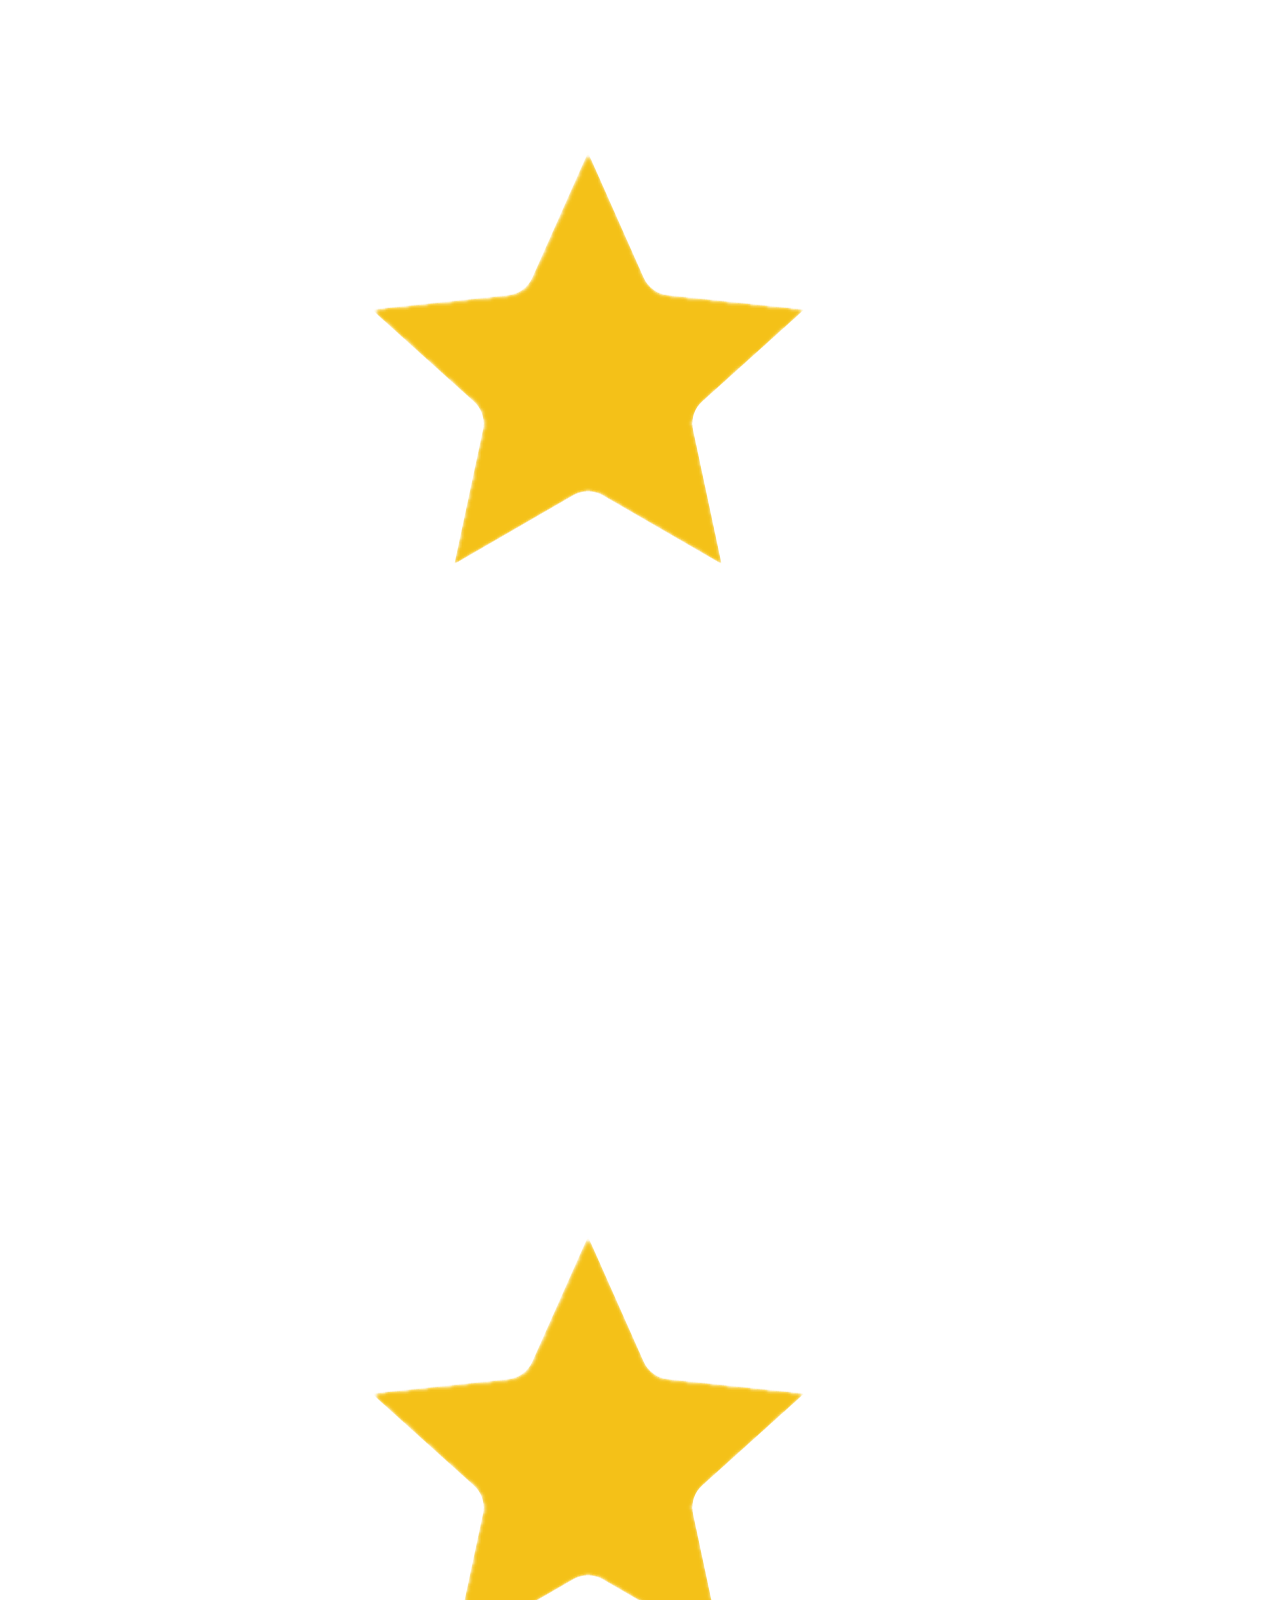
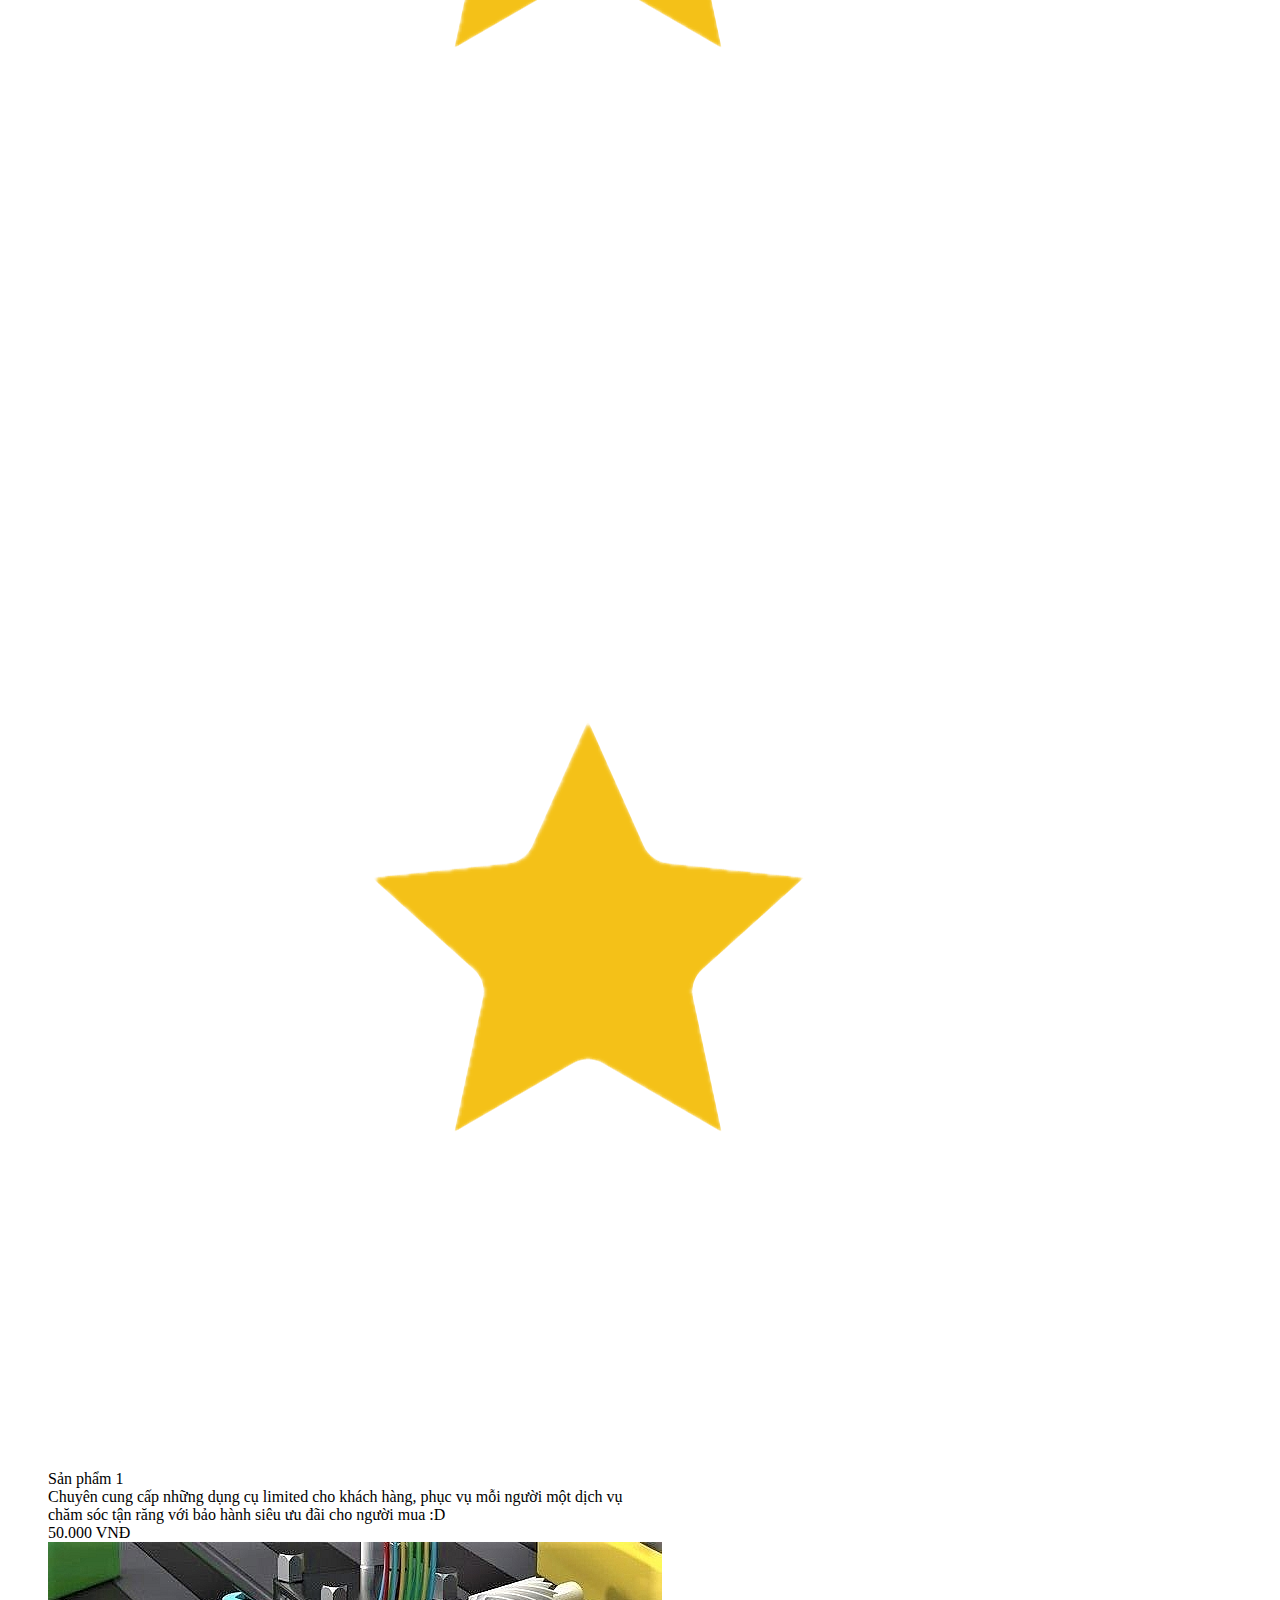
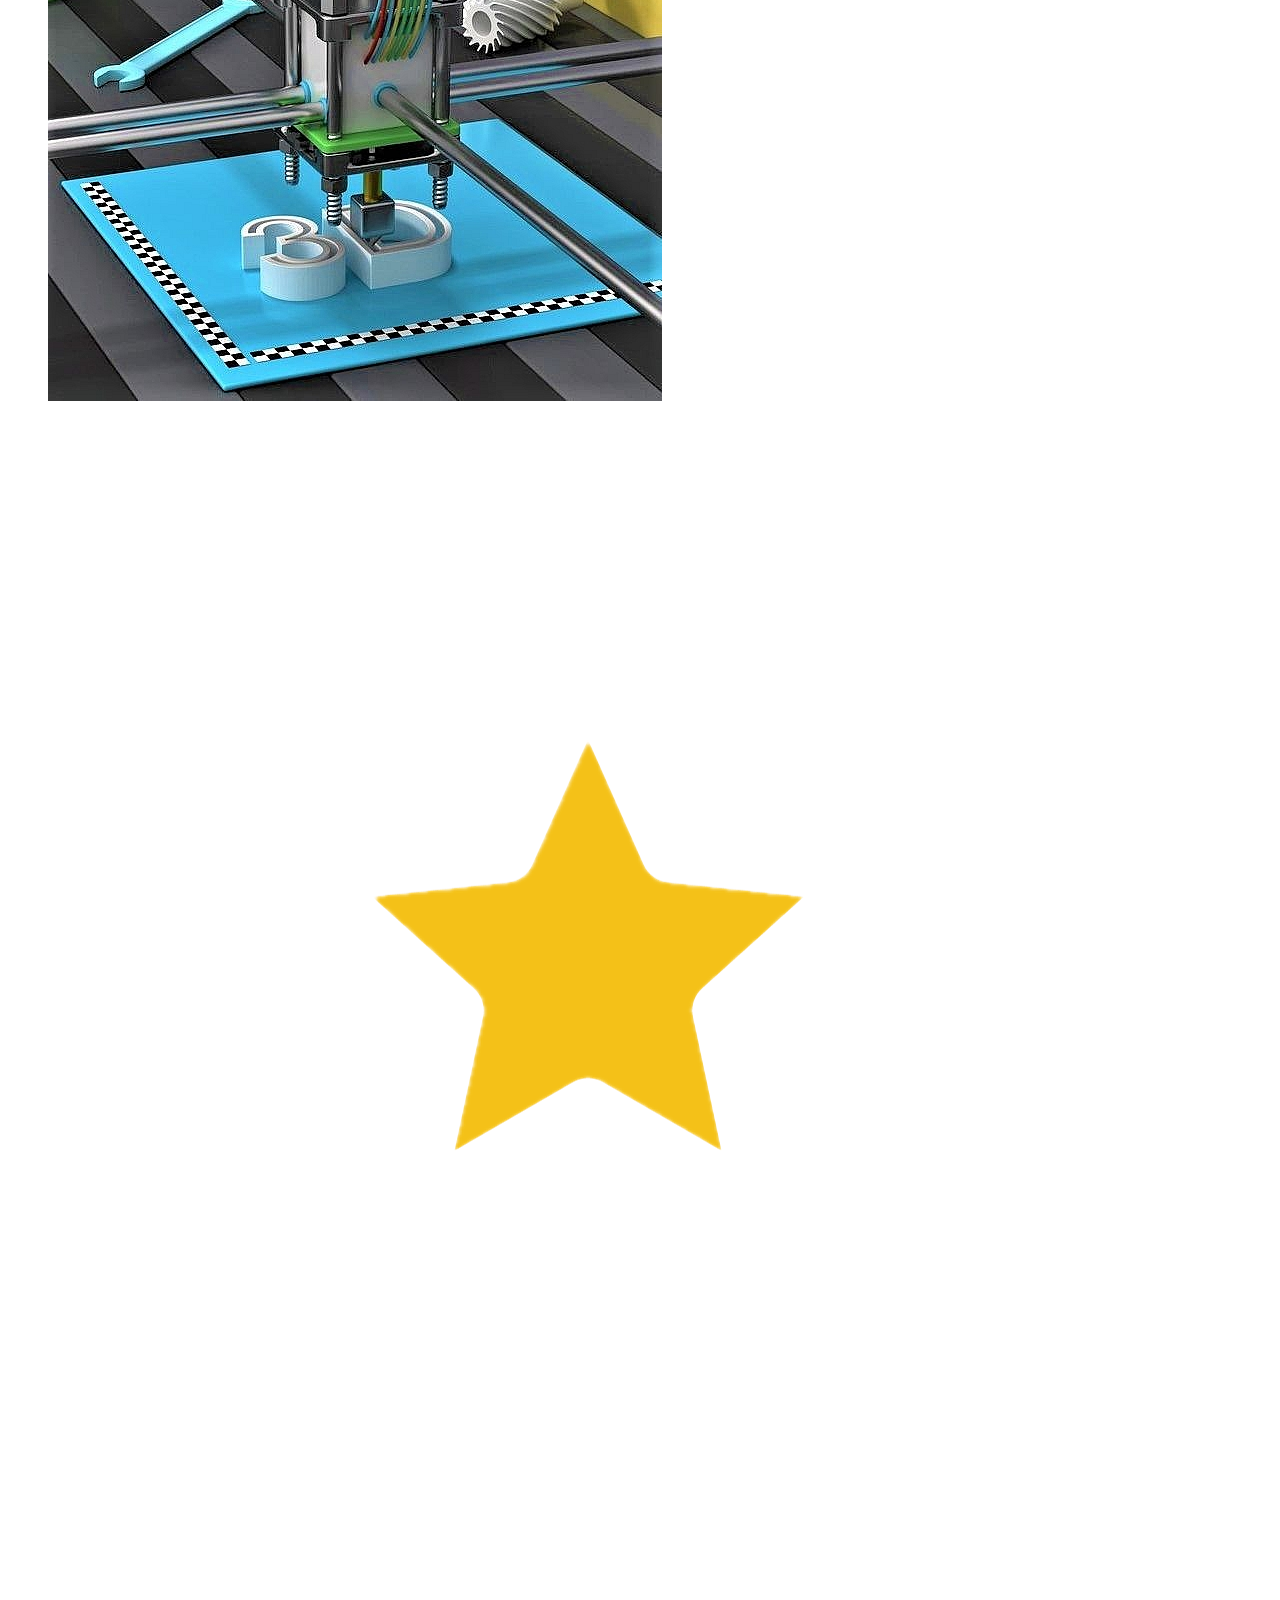
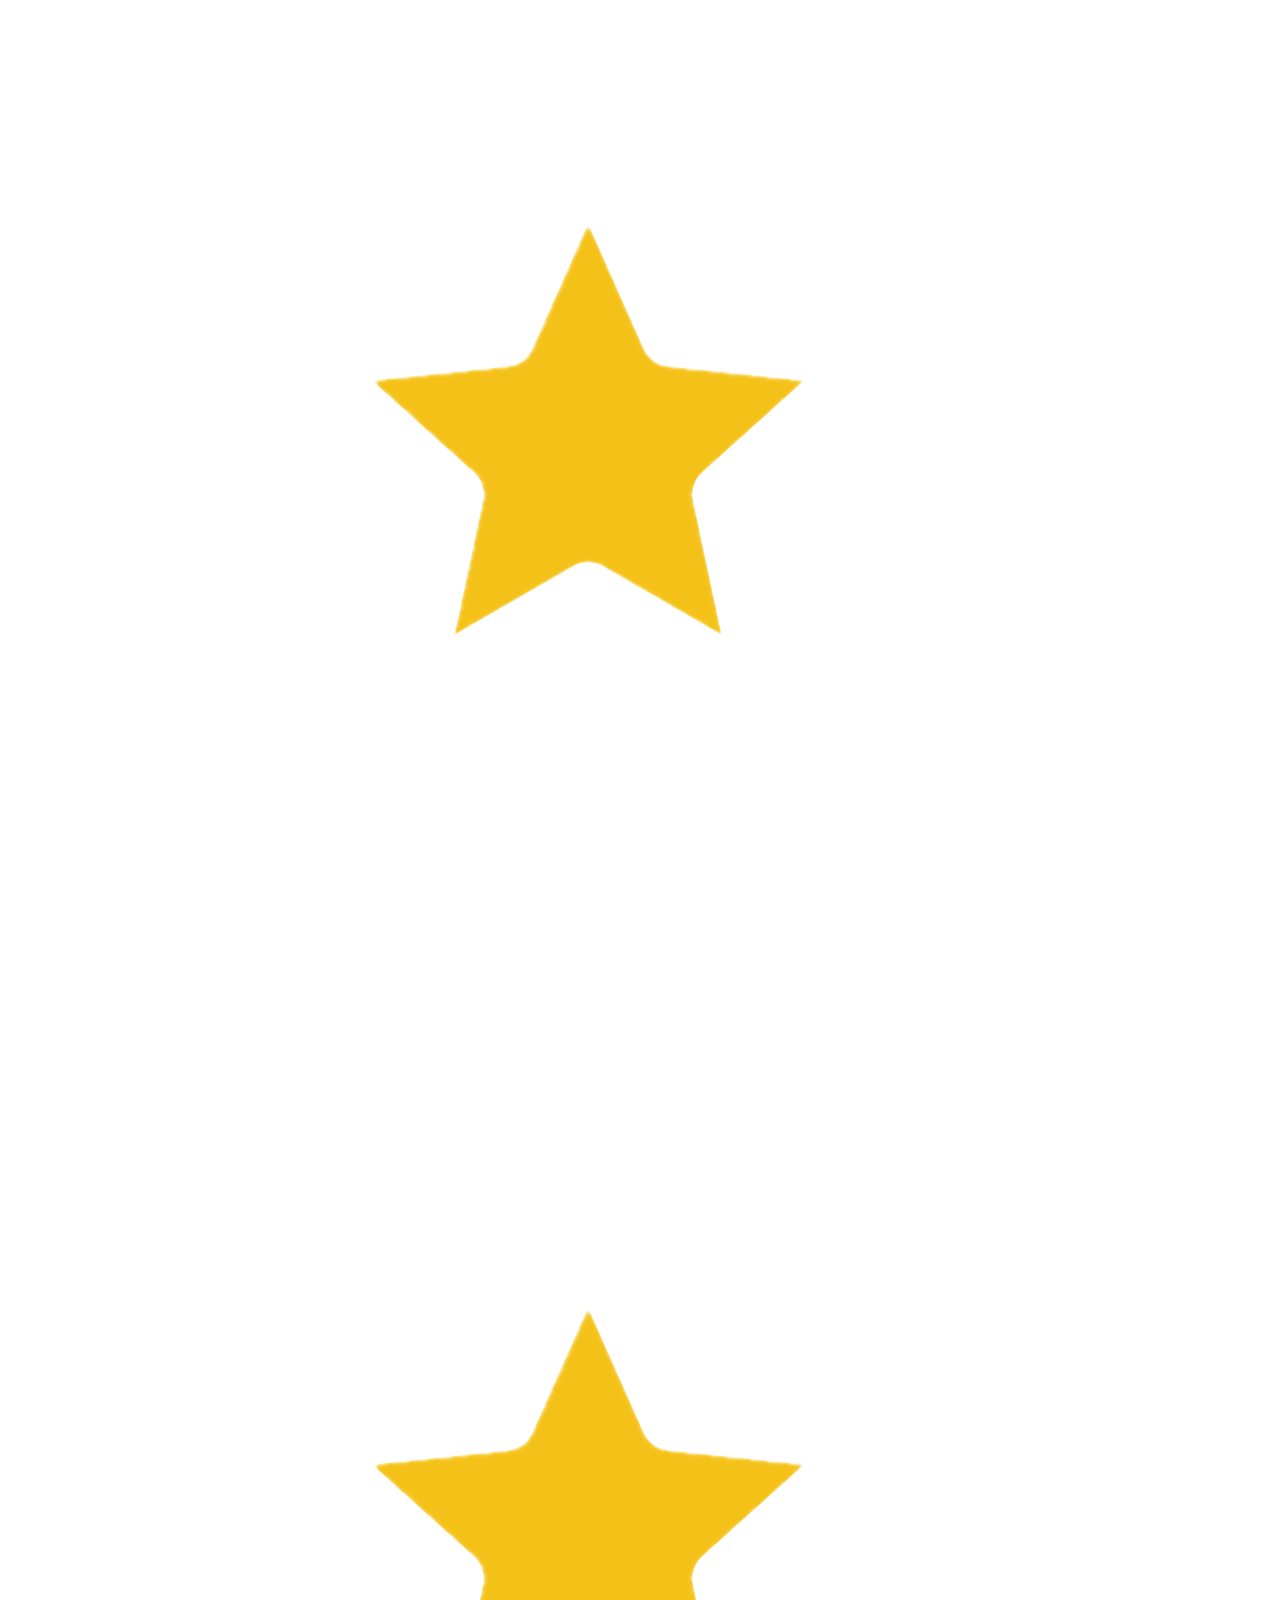
==== commit 3237a15e: "Update test.html" ====
--- a/test.html
+++ b/test.html
@@ -86,10 +86,10 @@
                         </span>
                     </div>
 
-                    <div class="name">Chuyên cung cấp những dụng cụ limited 
+                    <div class="name">Sản phẩm 1</div>
+                    <div class="desc">Chuyên cung cấp những dụng cụ limited 
                         cho khách hàng, phục vụ mỗi người một dịch vụ
                         <br> chăm sóc tận răng với bảo hành siêu ưu đãi cho người mua :D</div>
-                    <div class="desc">Mô Tả Ngắn Cho Sản Phẩm</div>
                     <div class="price">50.000 VNĐ</div>
                 </div>
                 <div class="item">
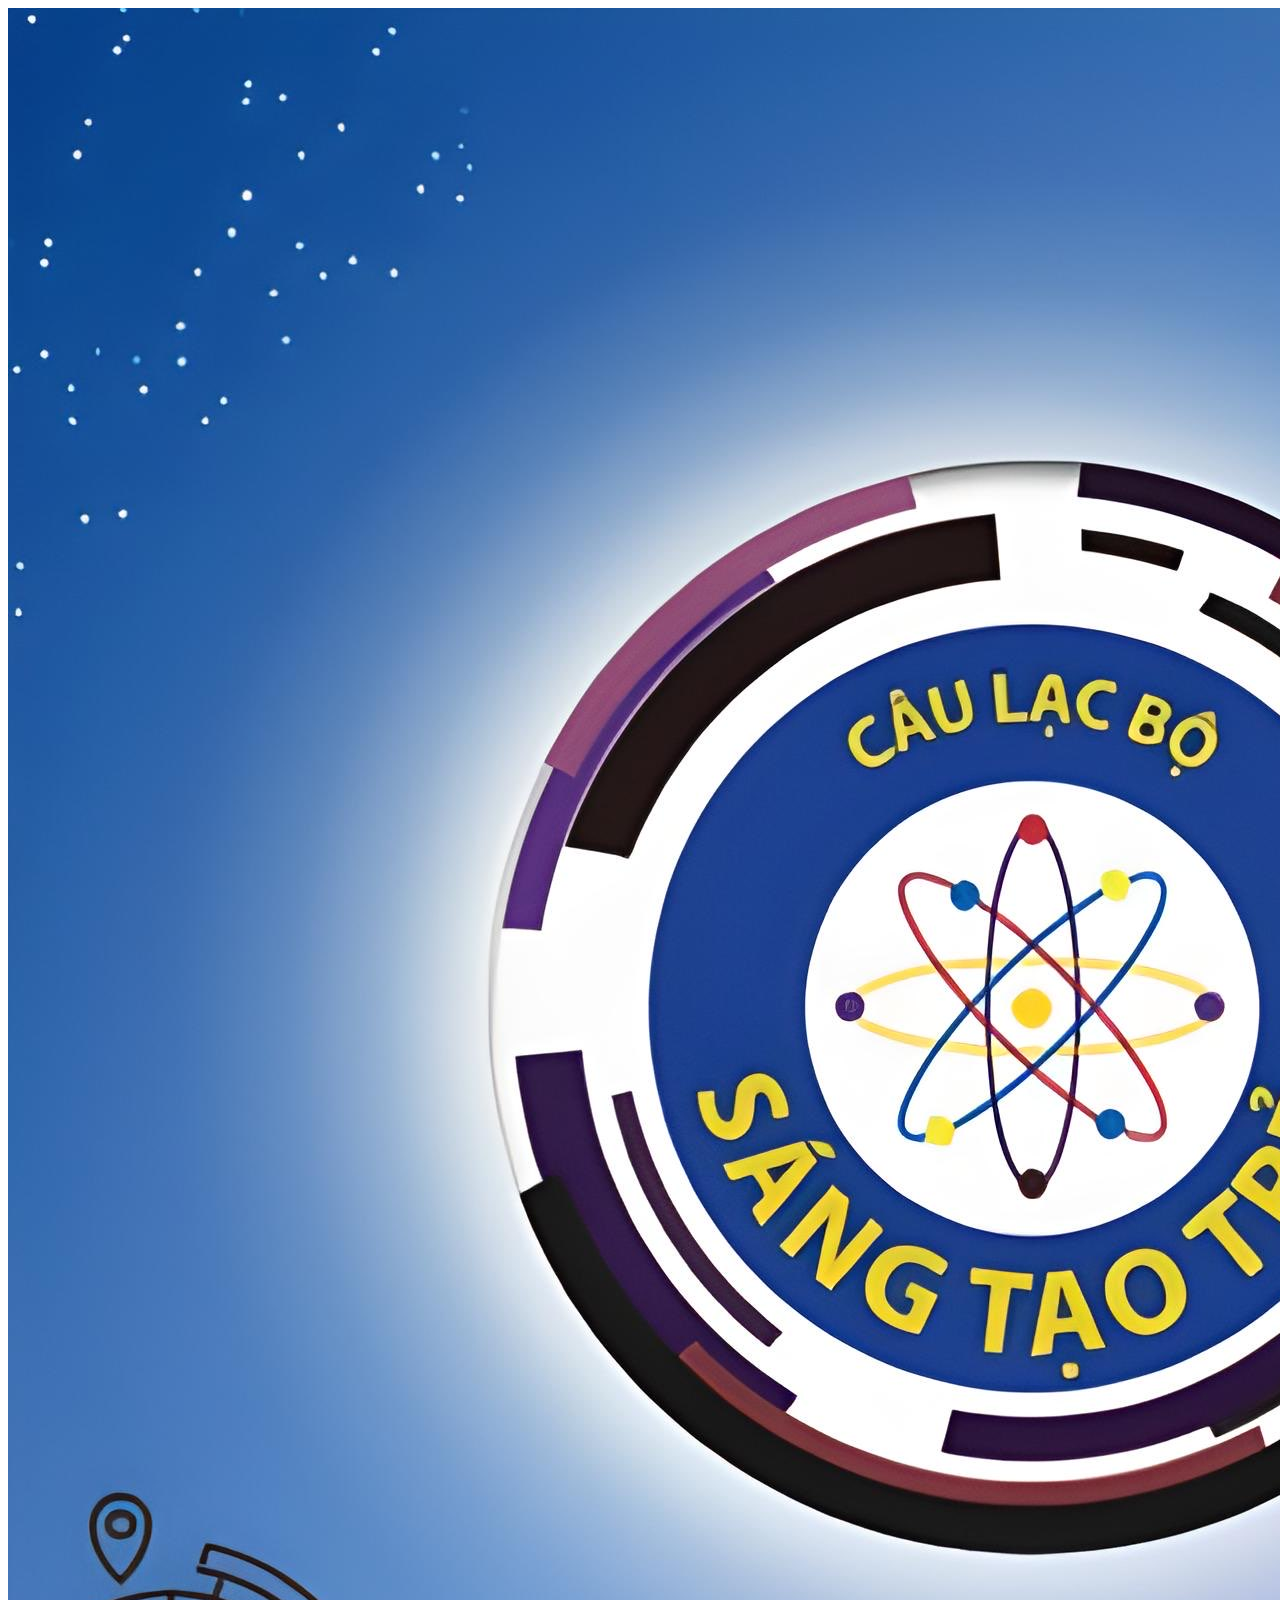
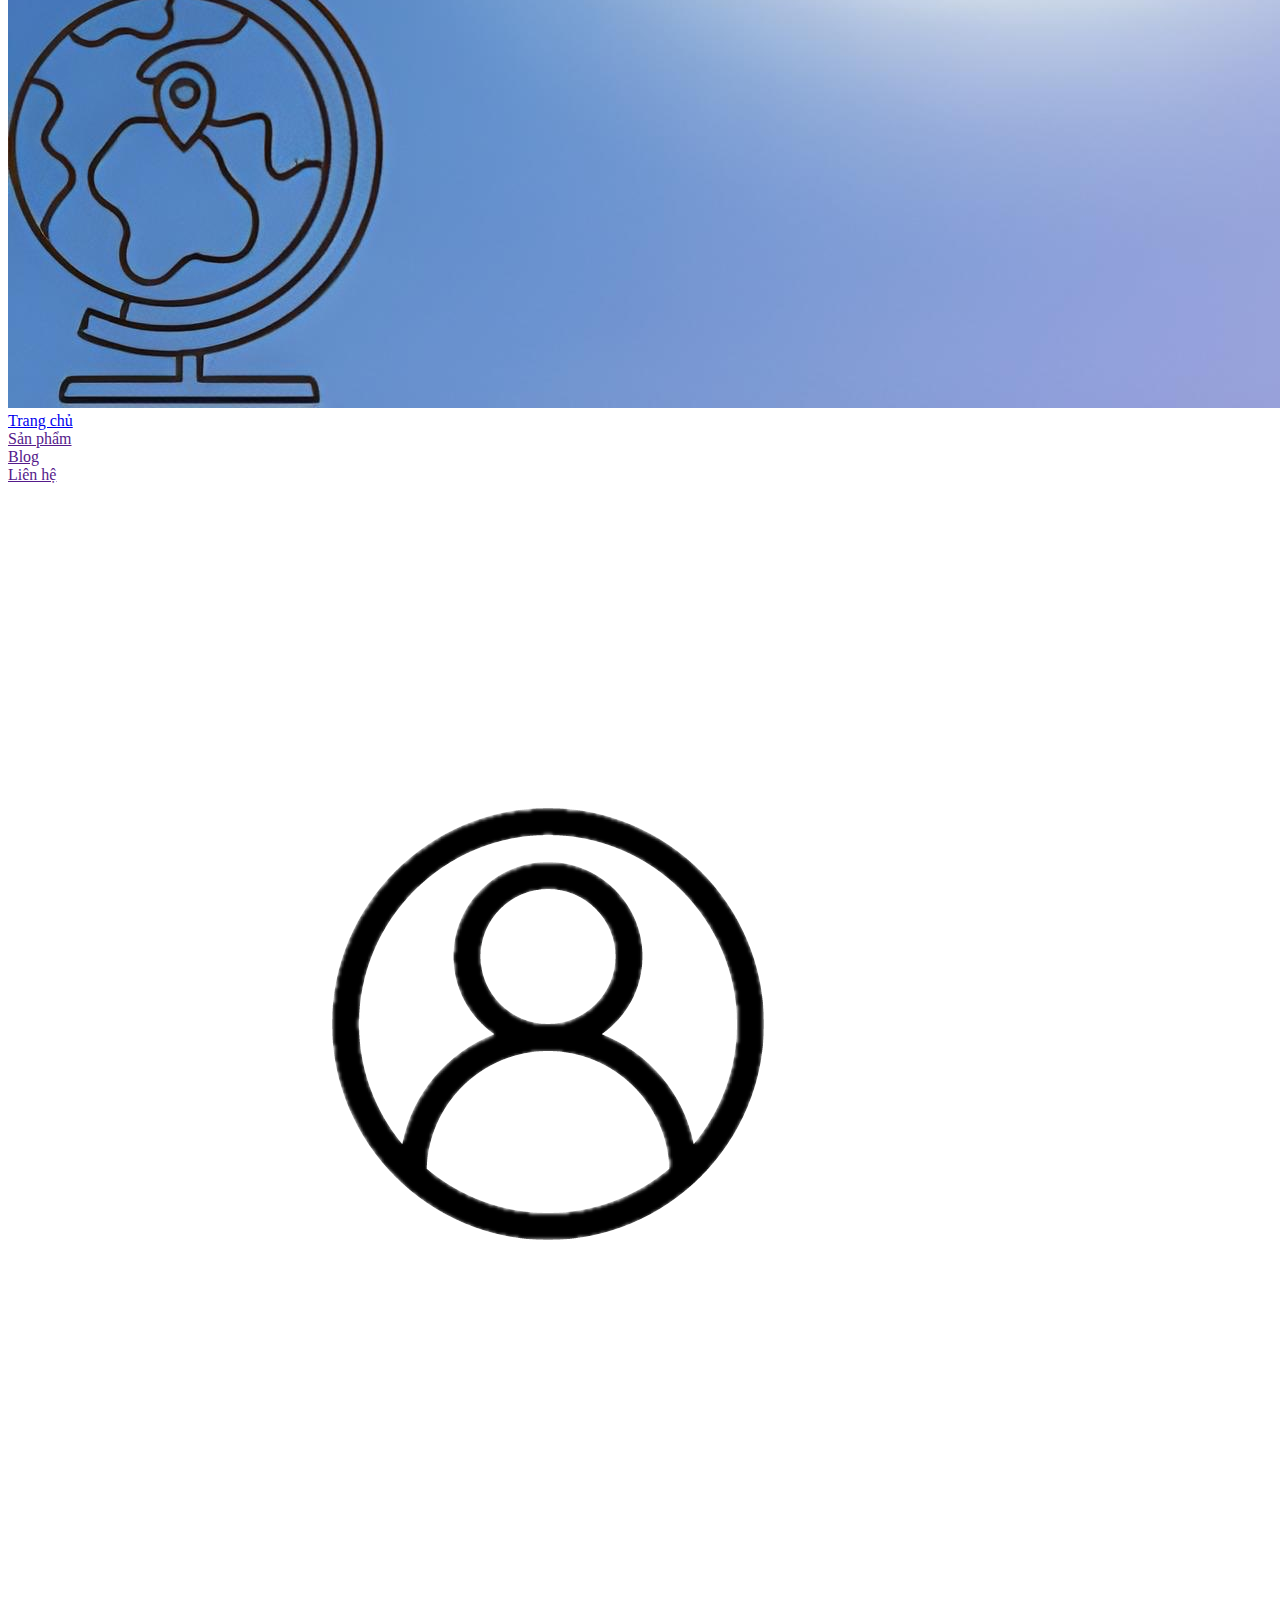
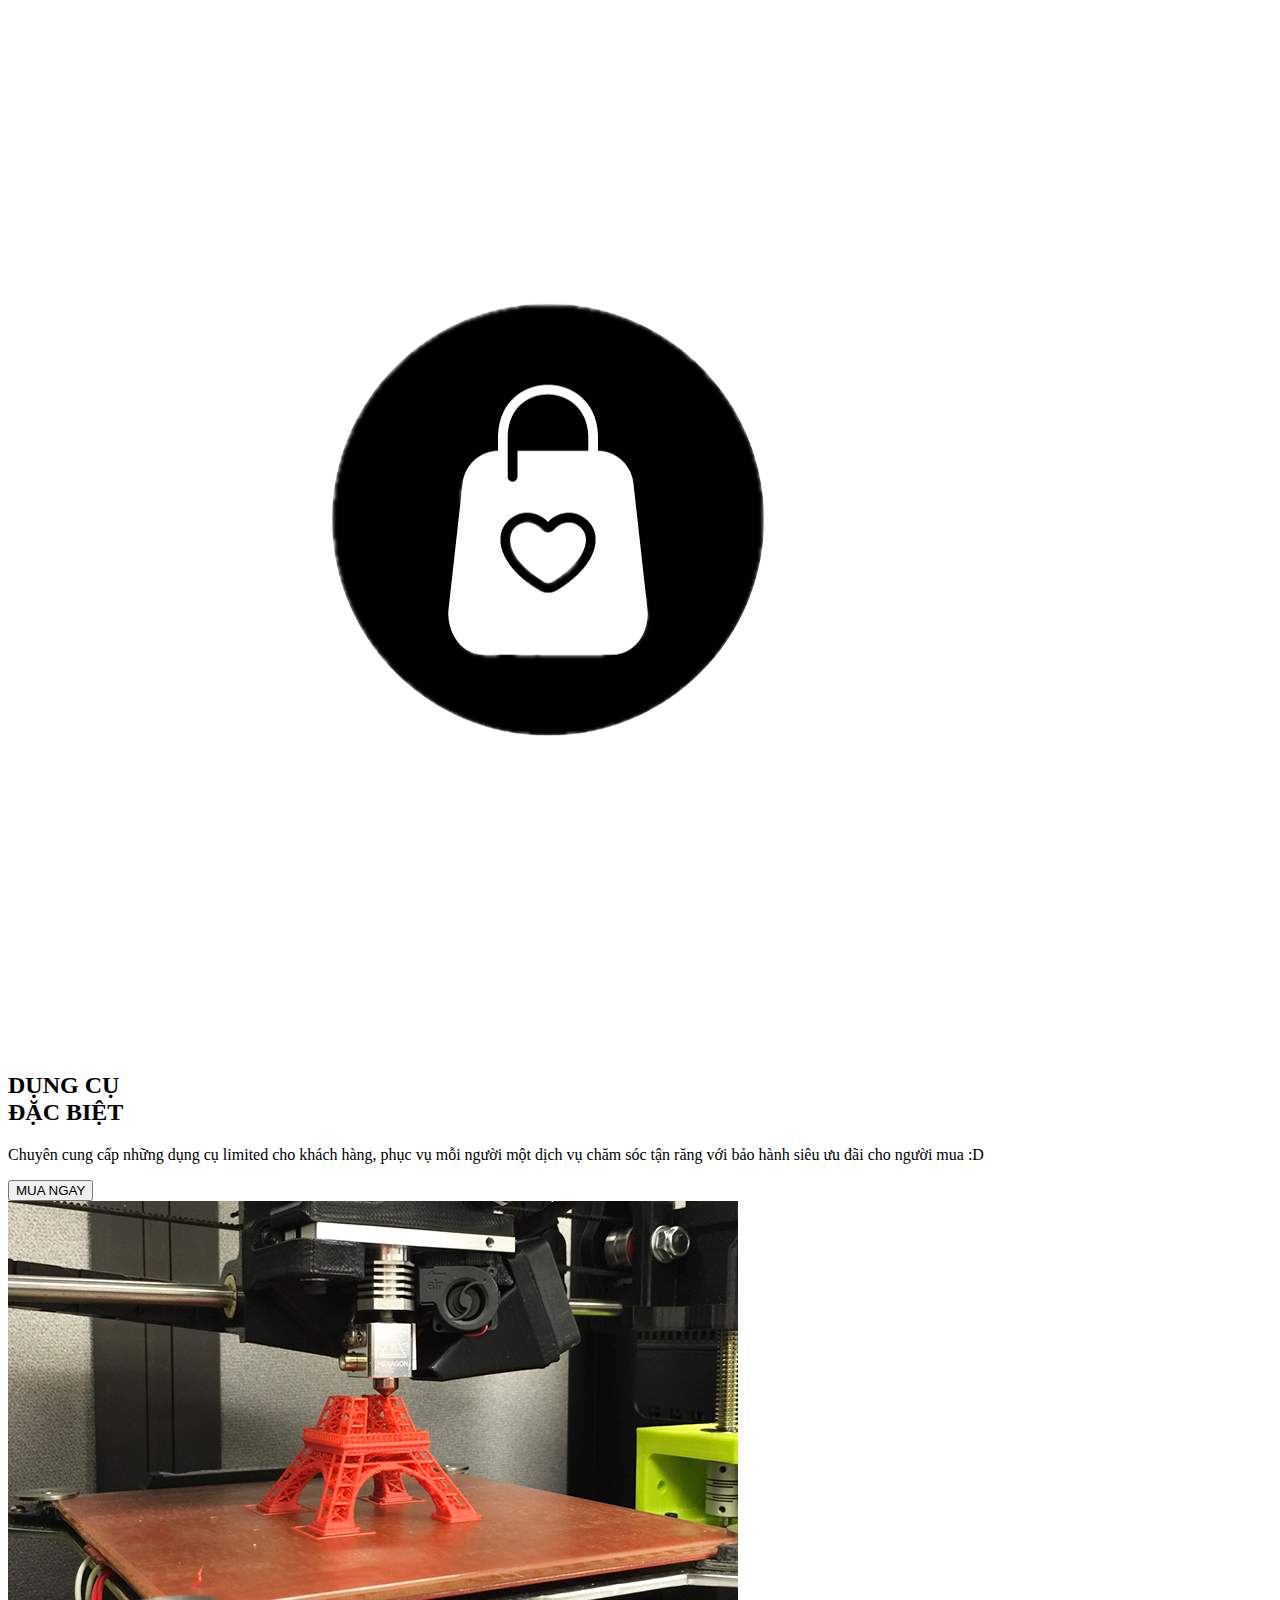
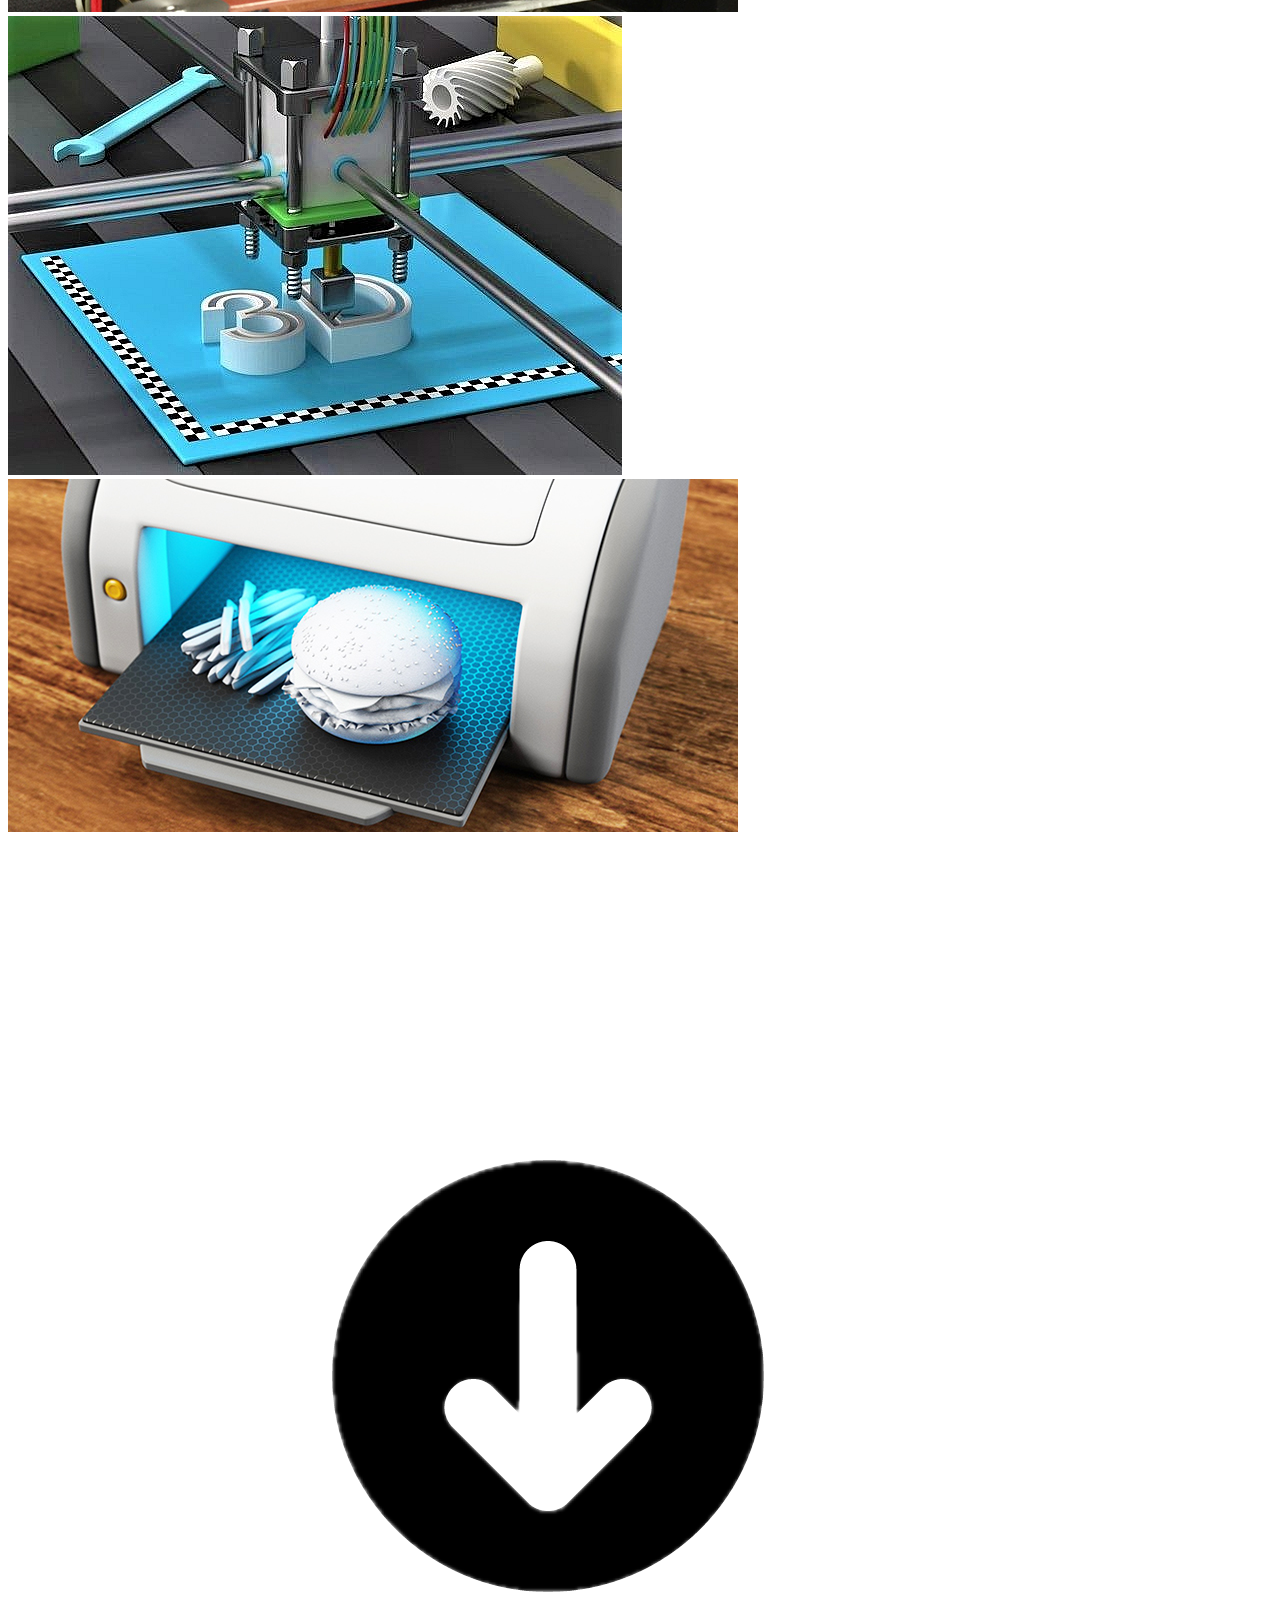
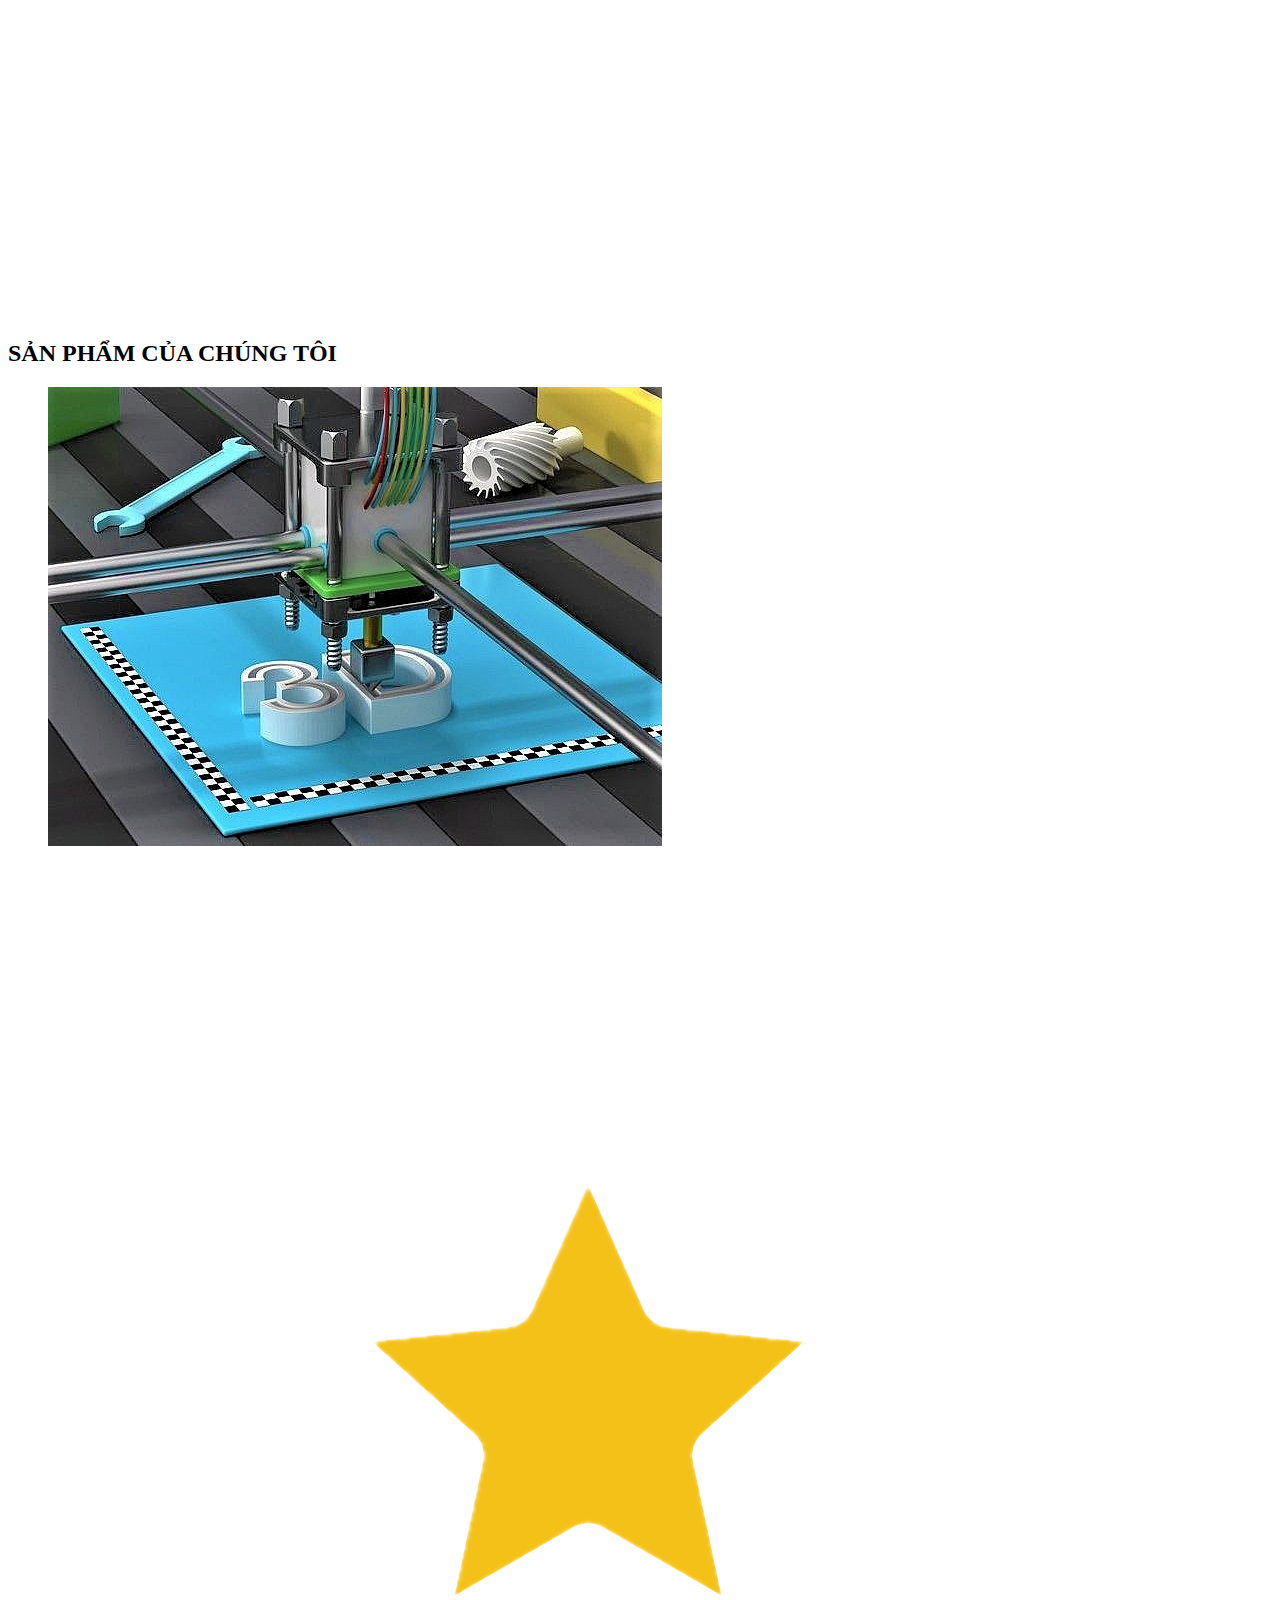
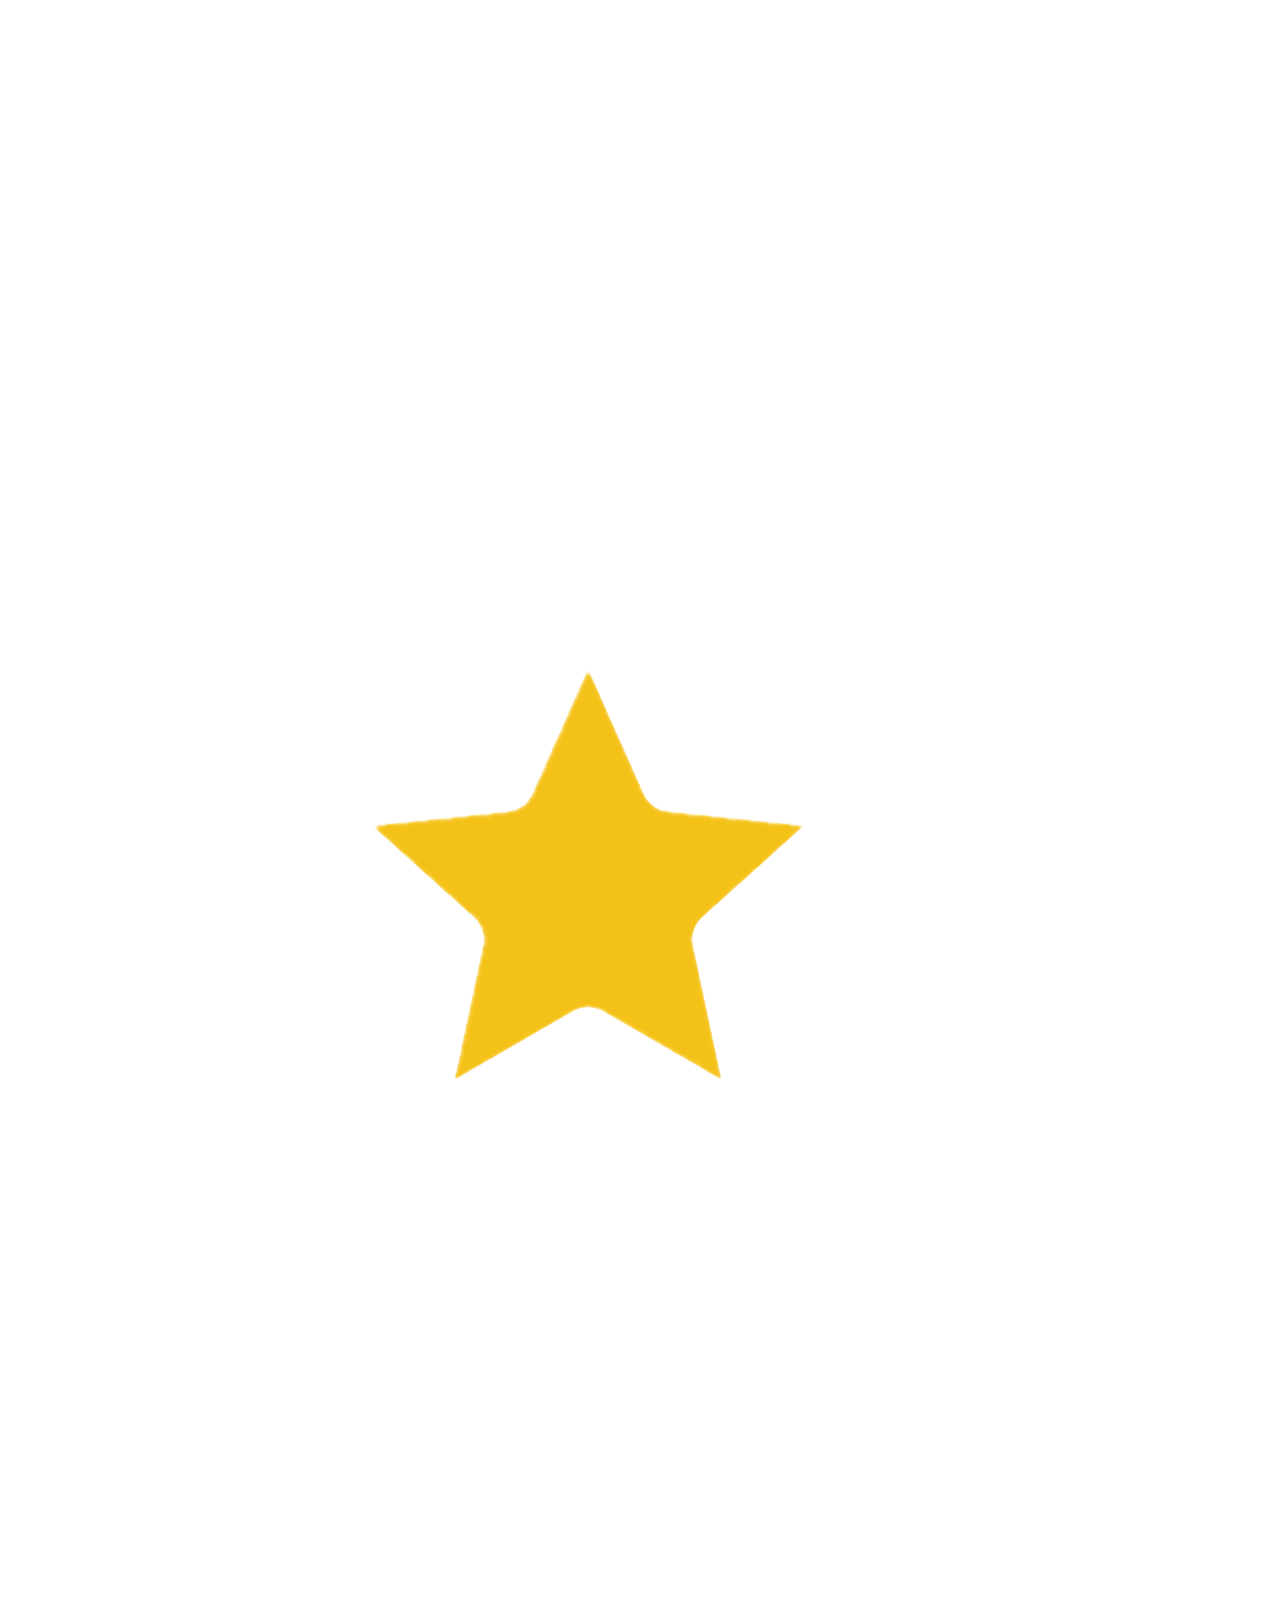
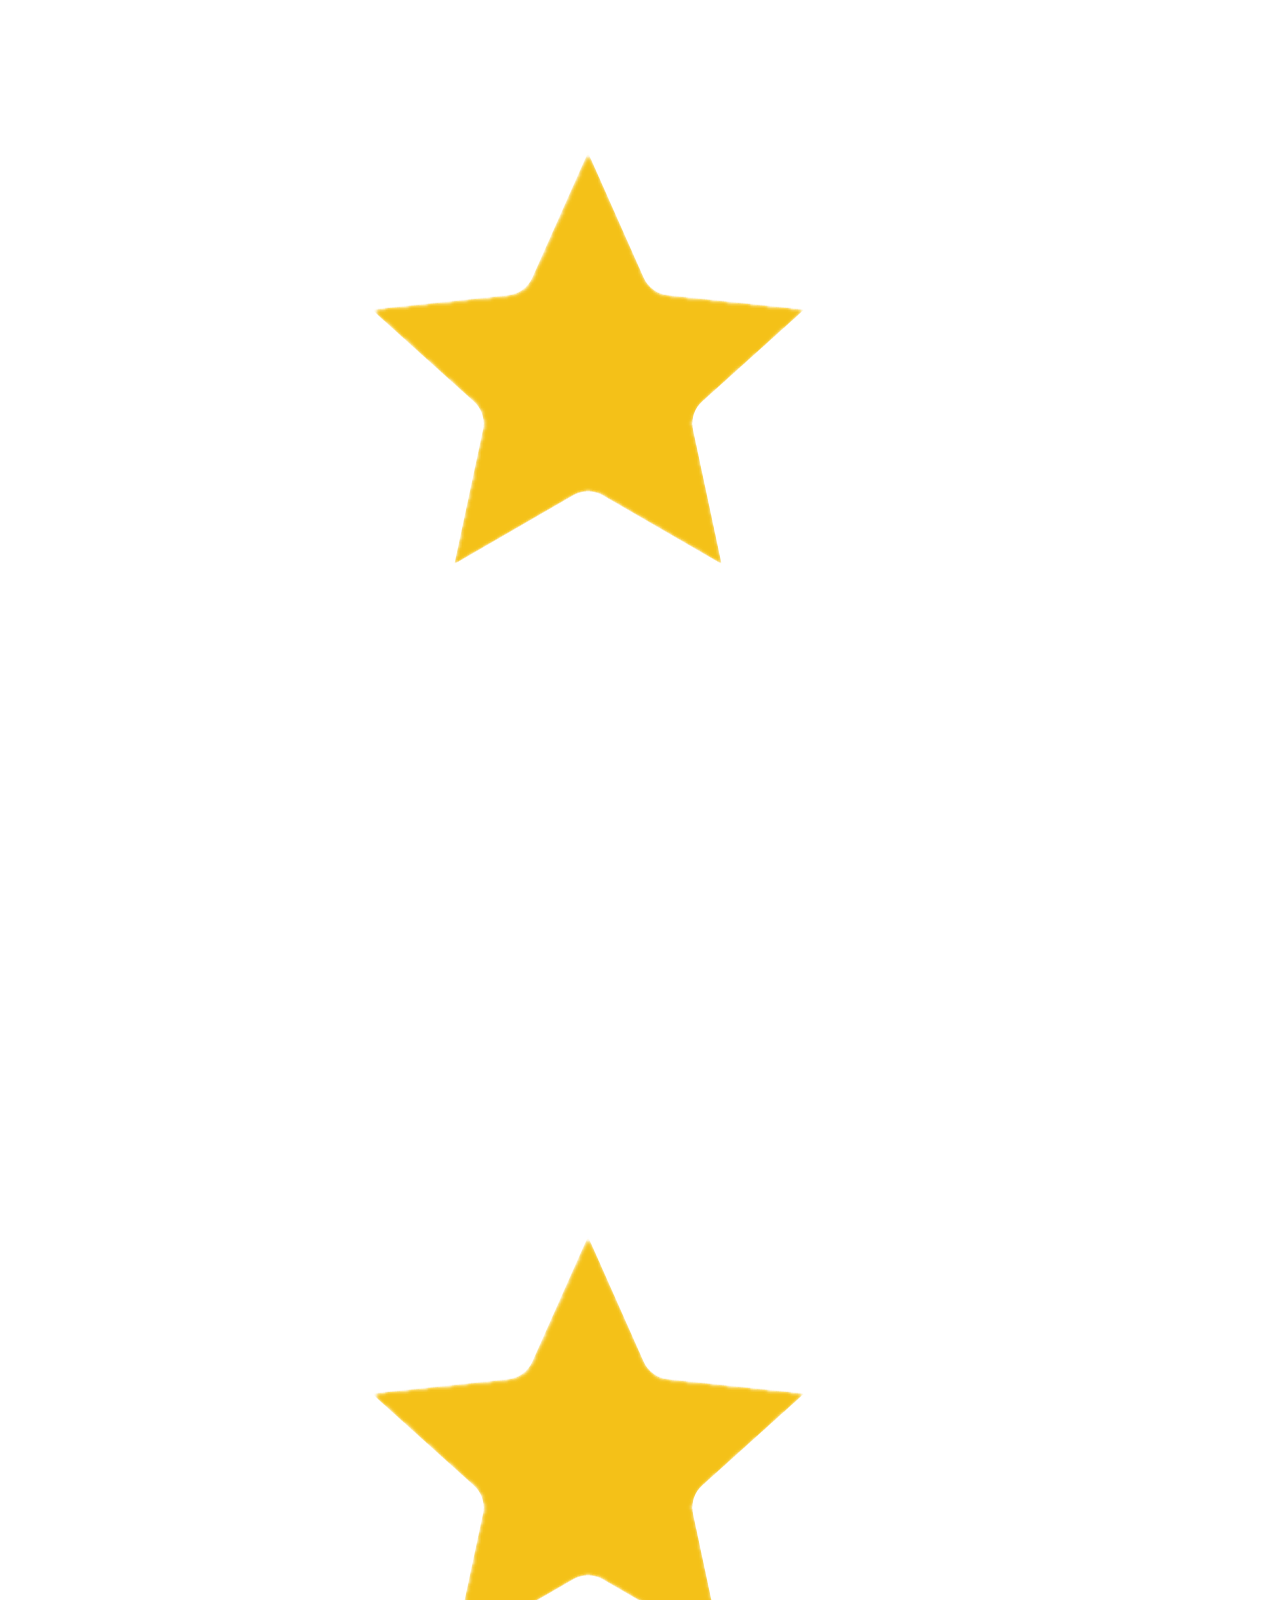
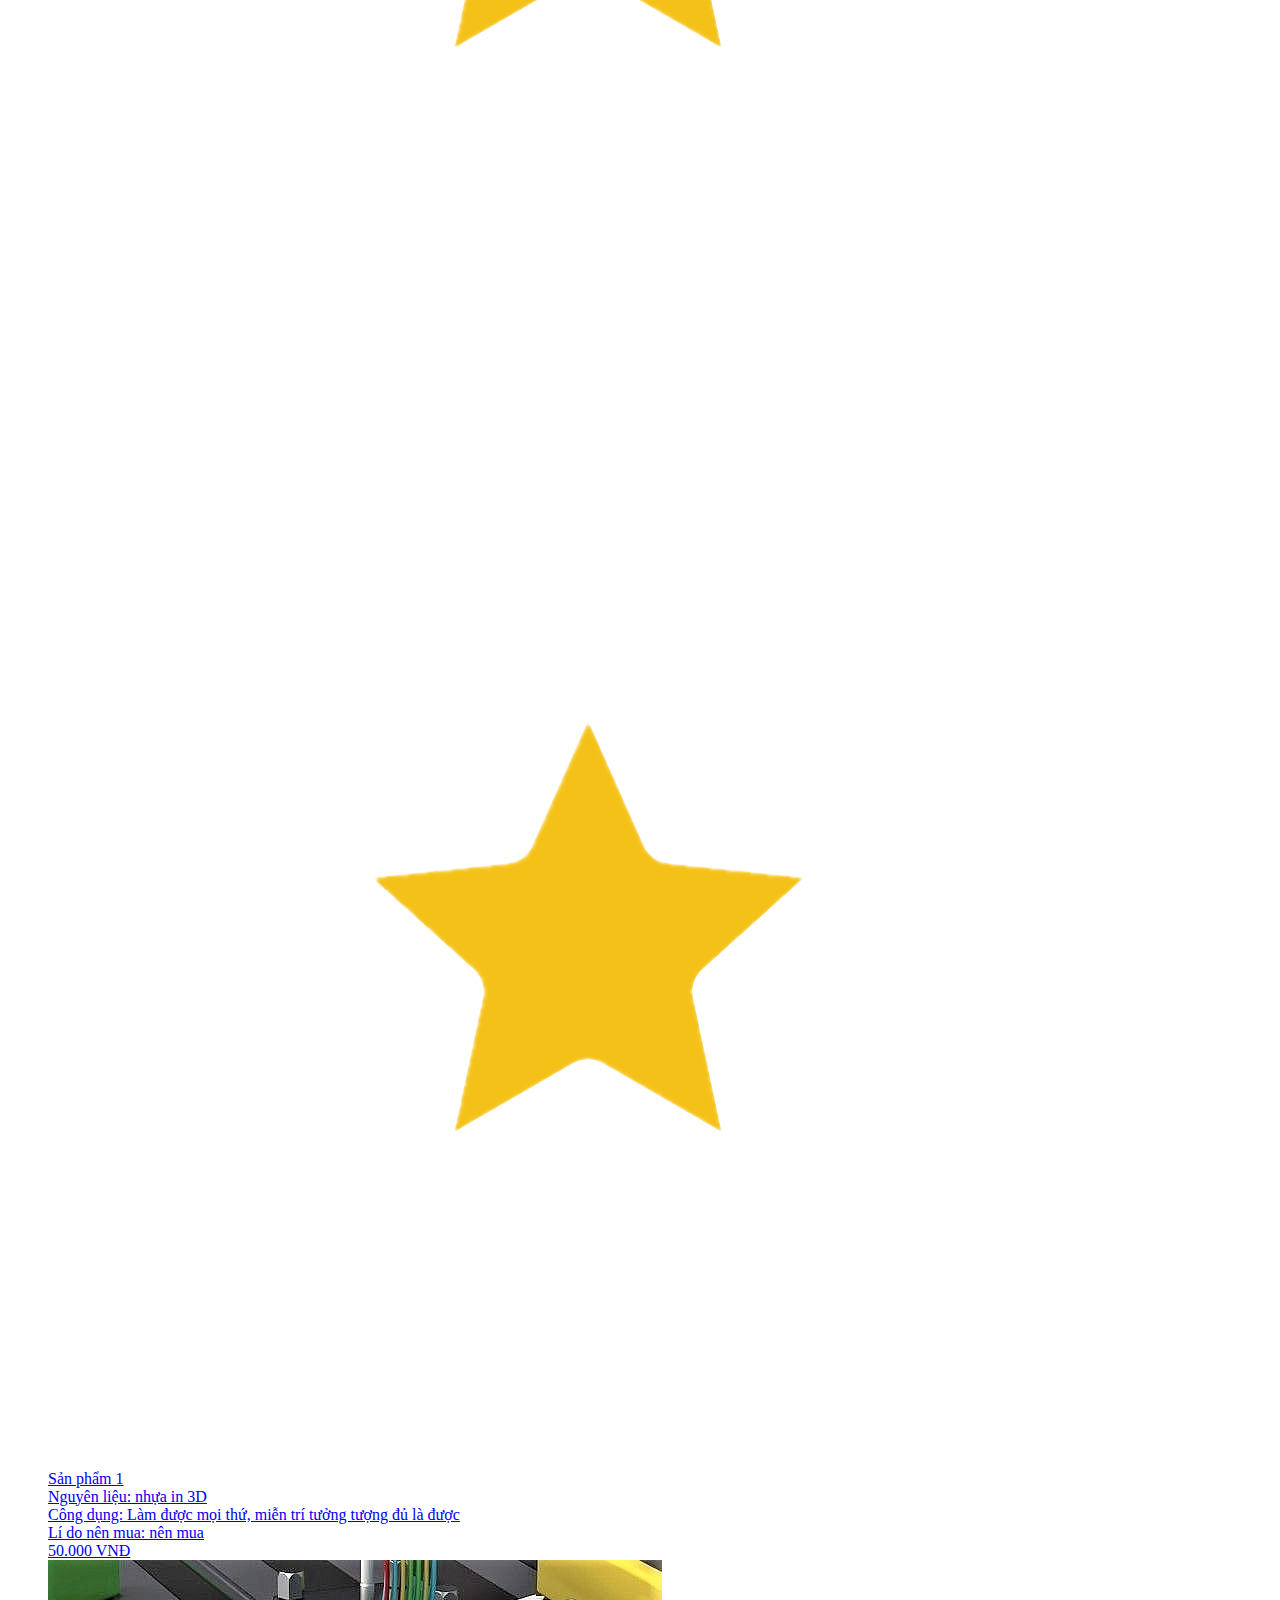
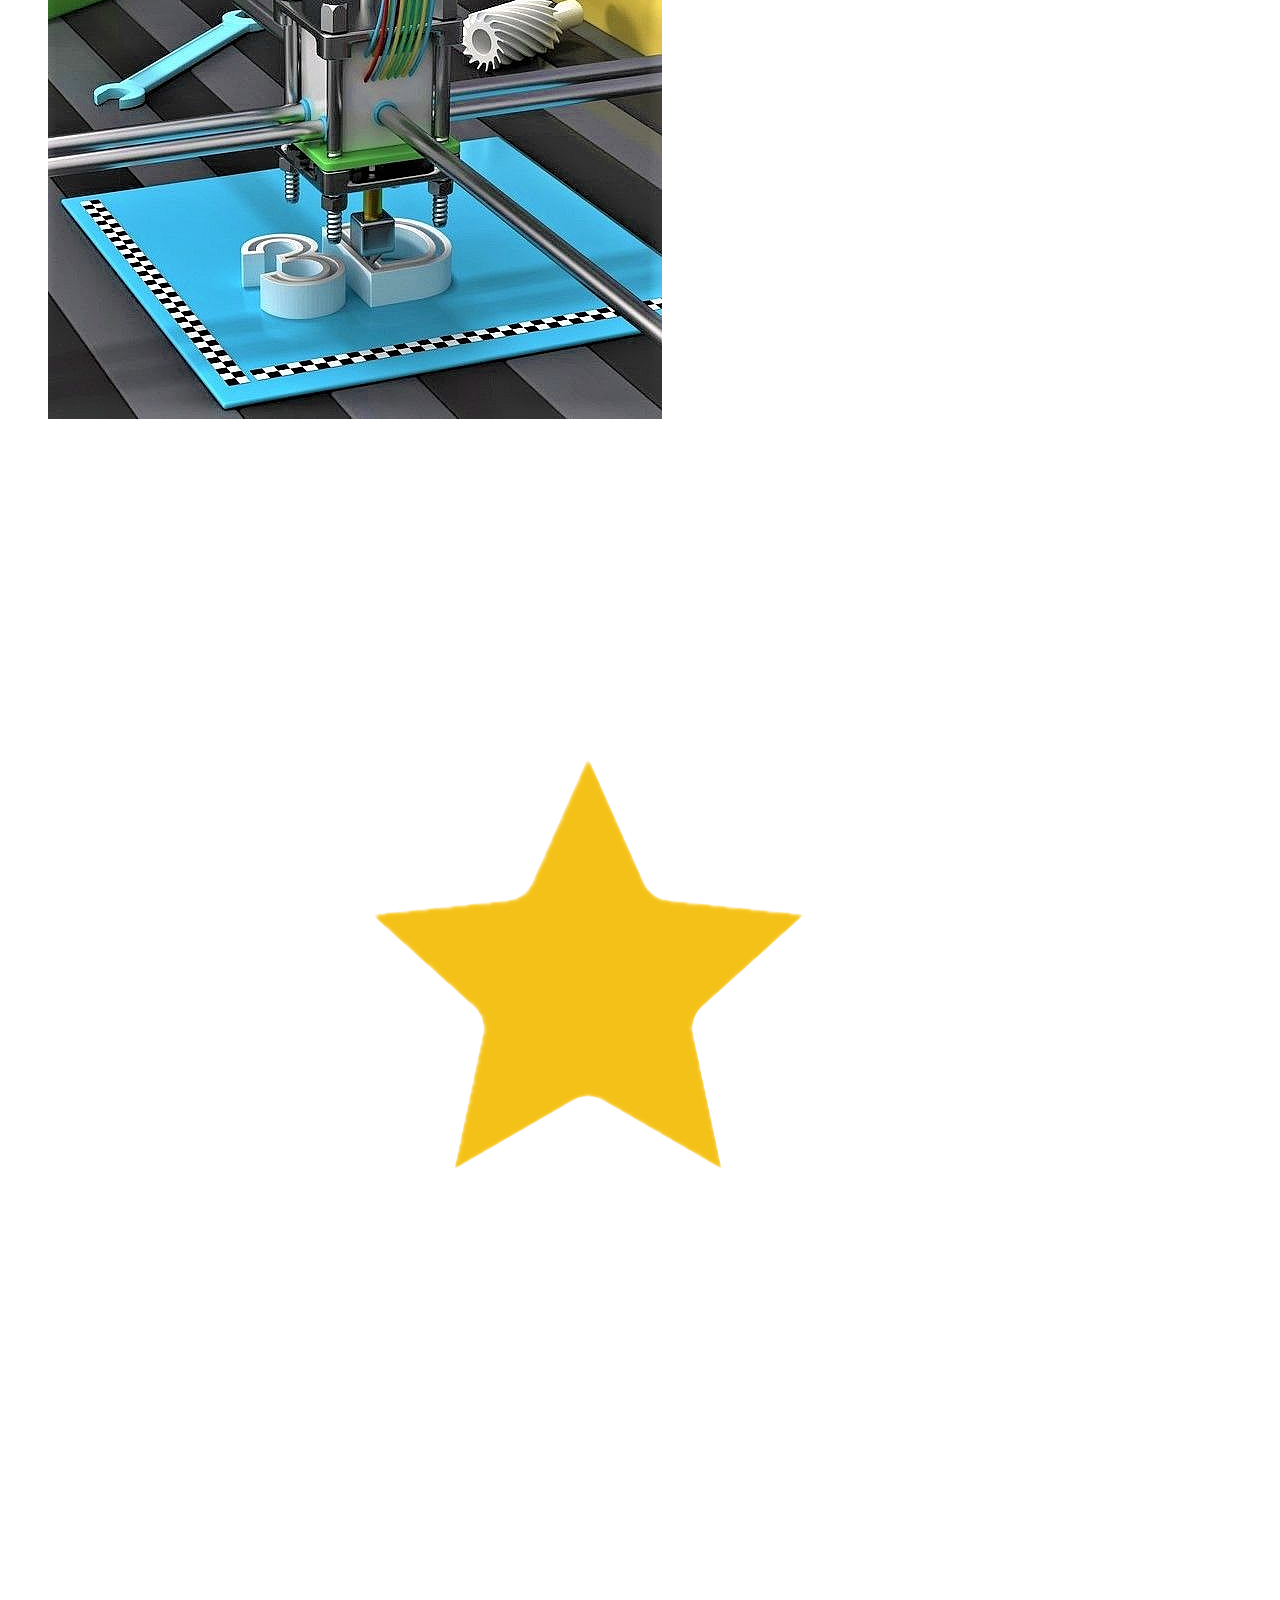
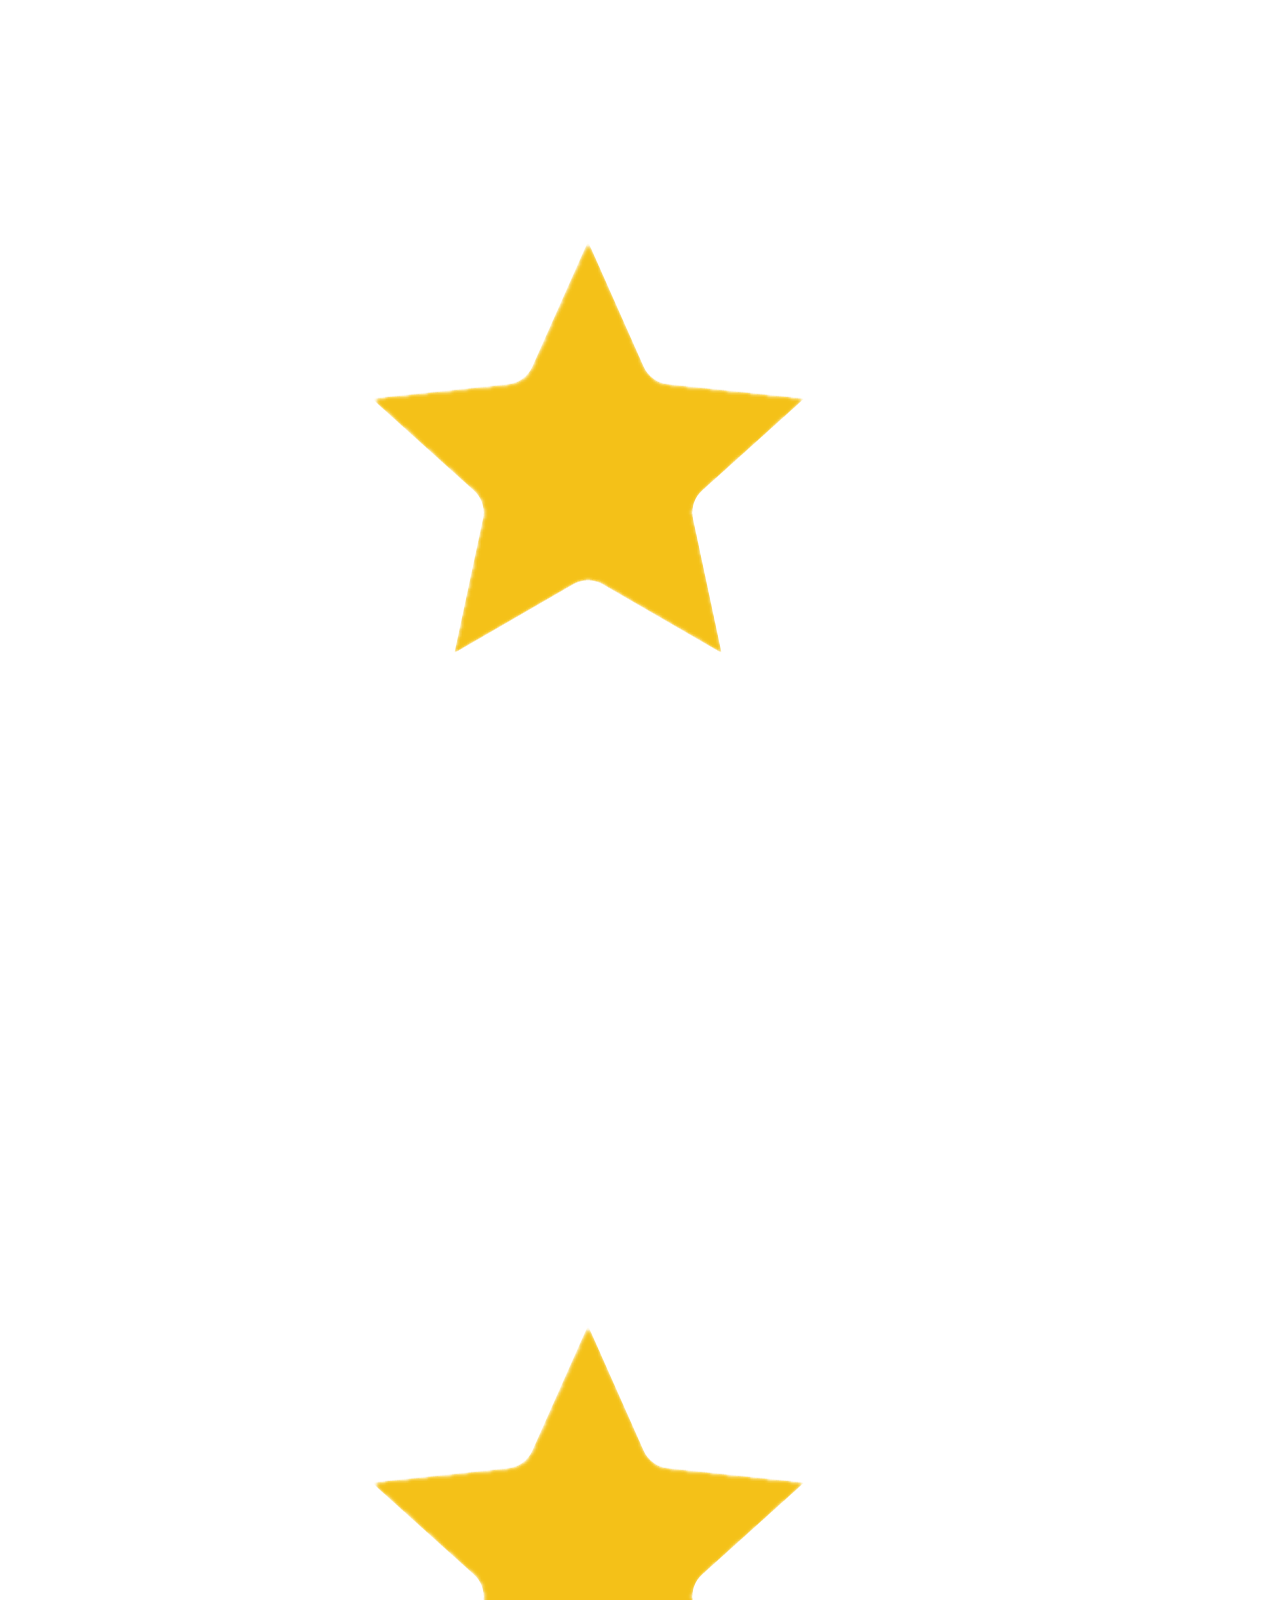
==== commit 0bd0f3c3: "Update test.html" ====
--- a/test.html
+++ b/test.html
@@ -65,6 +65,7 @@
         <div id="wp-products">
             <h2>SẢN PHẨM CỦA CHÚNG TÔI</h2>
             <ul id="list-products">
+            <a href="https://henryminh129.github.io/WEB-STT/">
                 <div class="item">
                     <img src="picture/img2.jpg" alt="">
 
@@ -87,9 +88,10 @@
                     </div>
 
                     <div class="name">Sản phẩm 1</div>
-                    <div class="desc">Chuyên cung cấp những dụng cụ limited 
-                        cho khách hàng, phục vụ mỗi người một dịch vụ
-                        <br> chăm sóc tận răng với bảo hành siêu ưu đãi cho người mua :D</div>
+                    <div class="desc">Nguyên liệu: nhựa in 3D
+                        <br> Công dụng: Làm được mọi thứ, miễn trí tưởng tượng đủ là được
+                        <br> Lí do nên mua: nên mua
+                    </div>
                     <div class="price">50.000 VNĐ</div>
                 </div>
                 <div class="item">
@@ -141,6 +143,7 @@
                     <div class="desc">Mô Tả Ngắn Cho Sản Phẩm</div>
                     <div class="price">50.000 VNĐ</div>
                 </div>
+            </a>
             </ul>
         </div>
     </div>
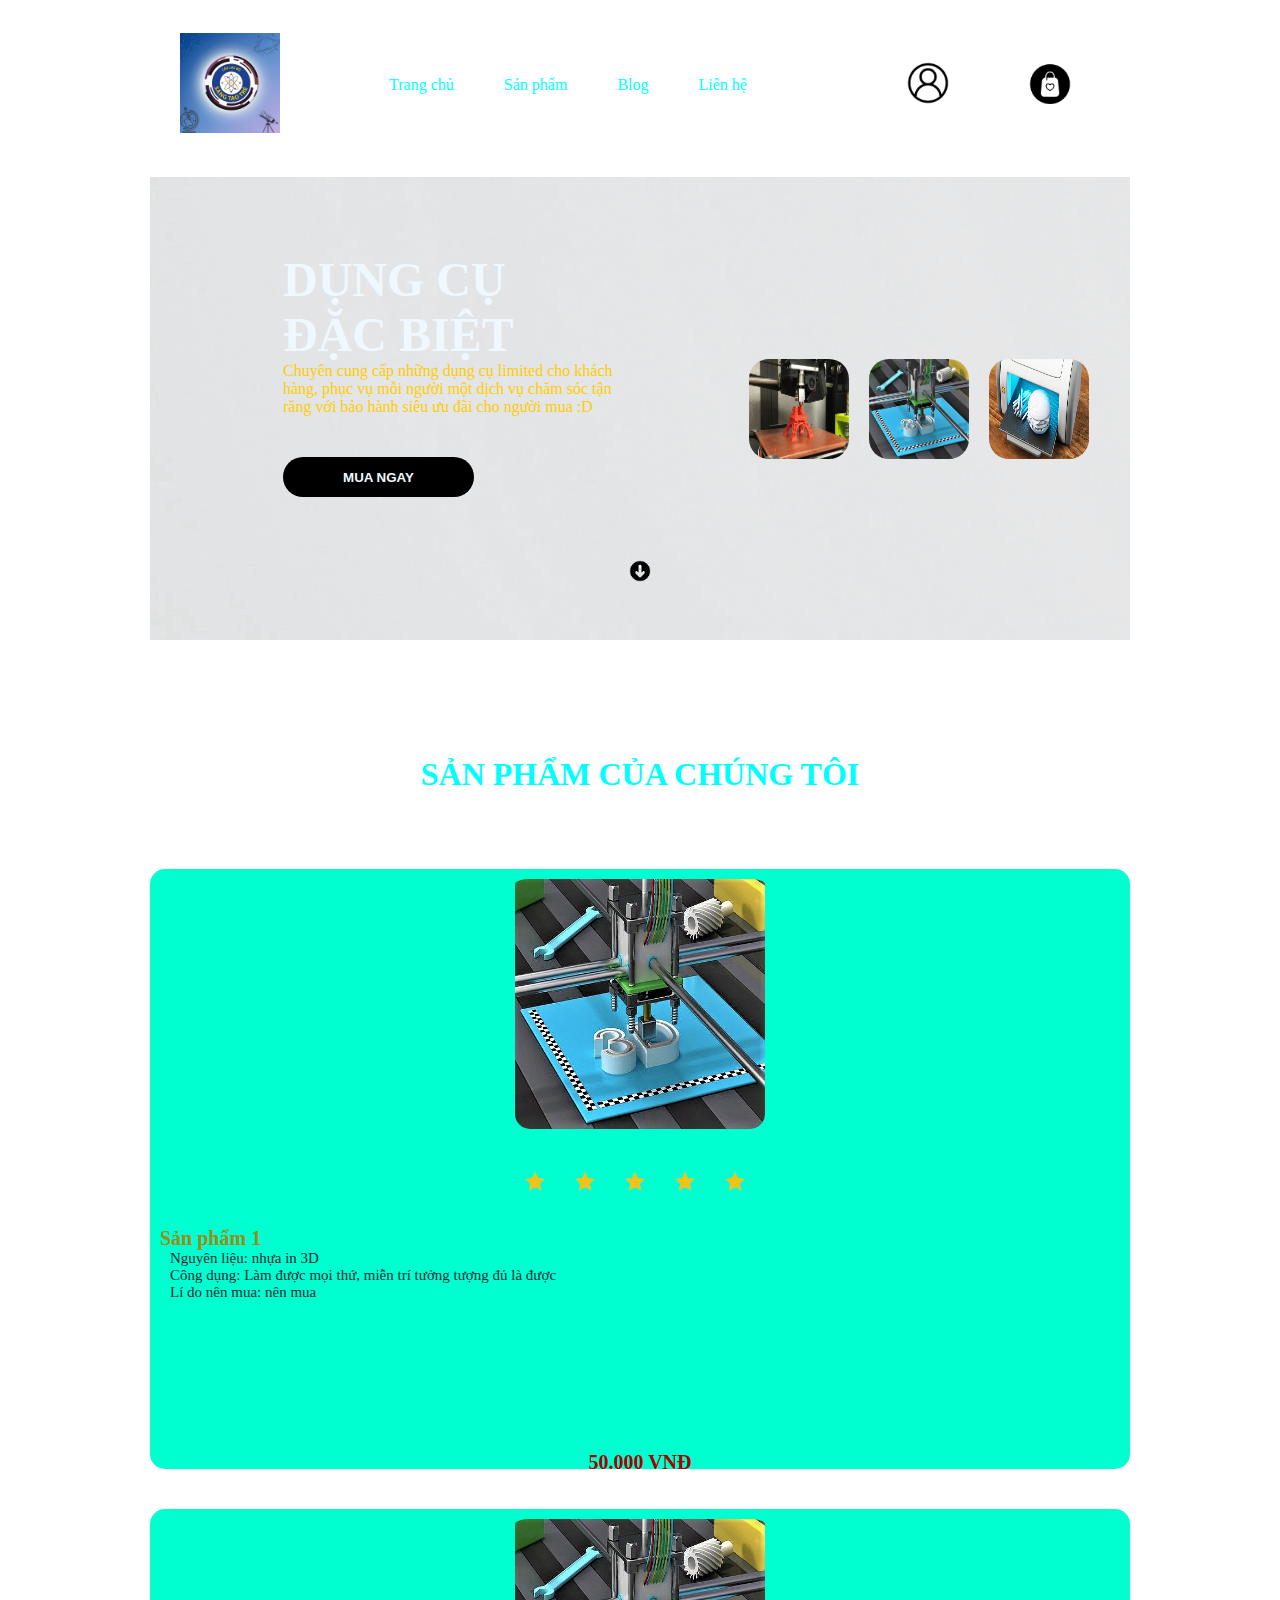
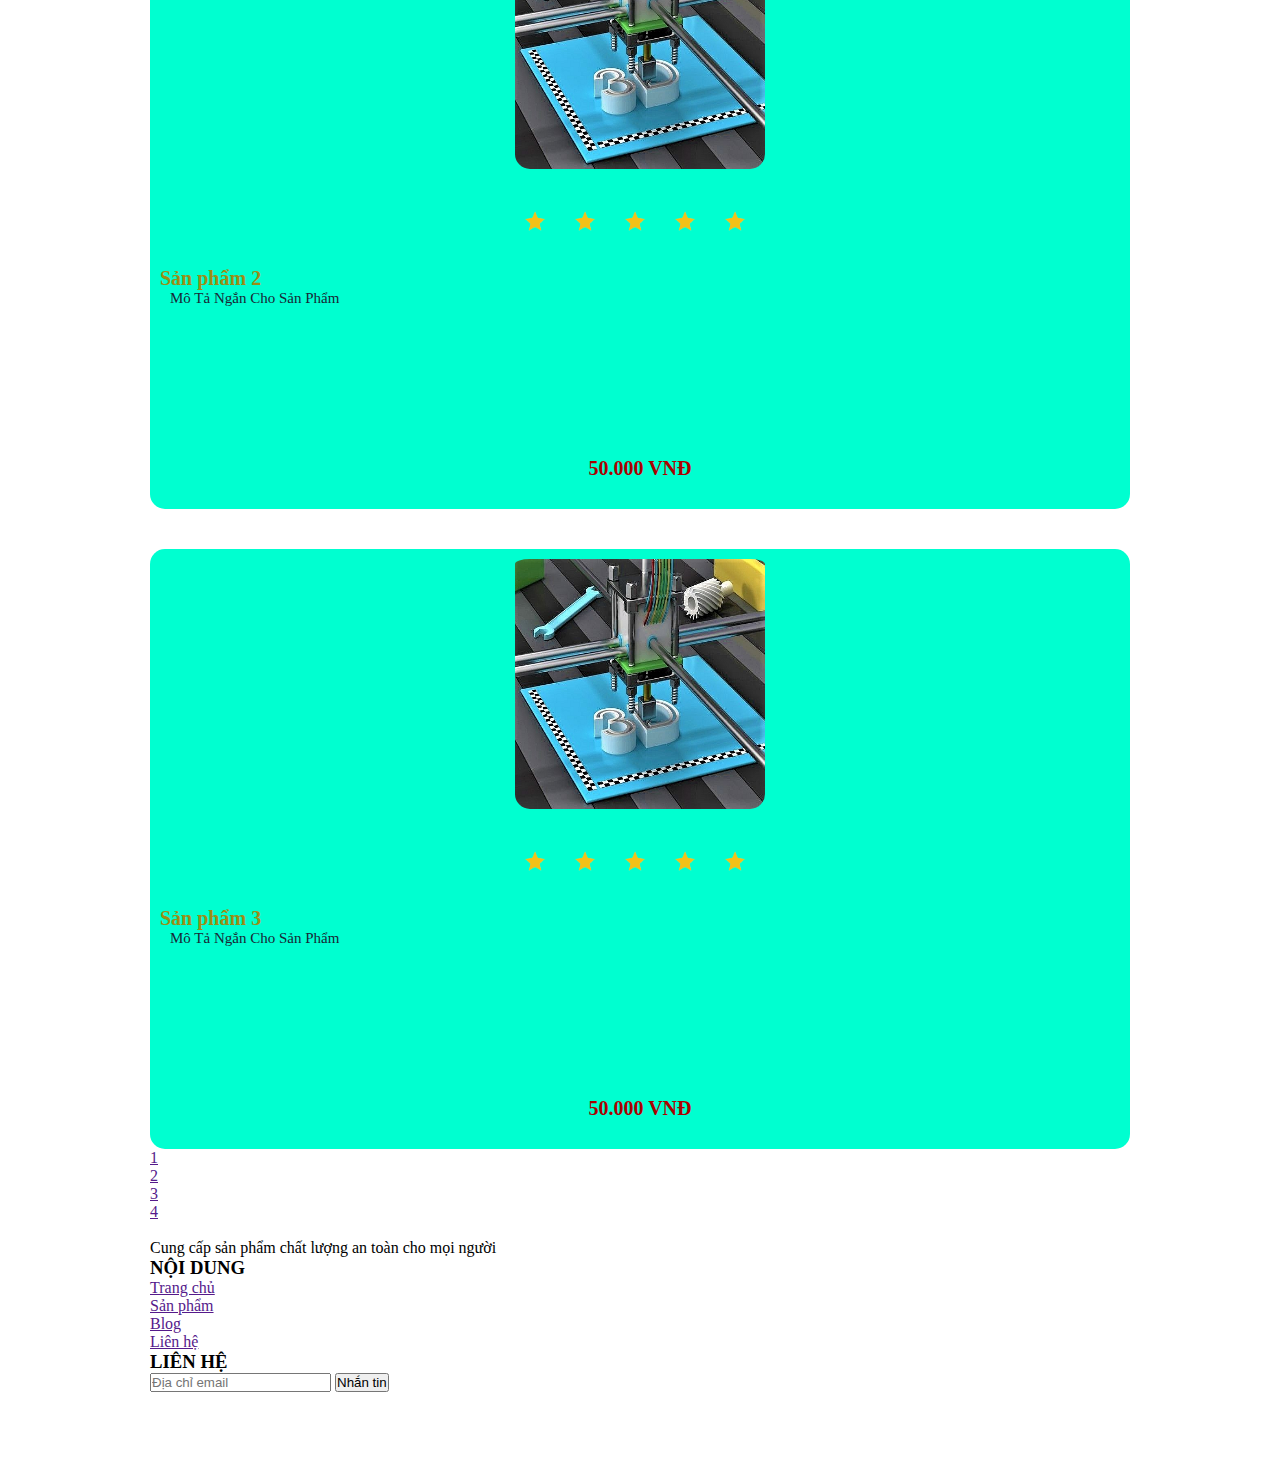
==== commit 2493ee39: "Update test.html" ====
--- a/test.html
+++ b/test.html
@@ -8,9 +8,6 @@
     <link rel="stylesheet" href="web.css">
 </head>
 <body>
-
-
-
     <div id = "wrapper">
         <div id="header">
             <a href="" class="logo">
@@ -145,6 +142,54 @@
                 </div>
             </a>
             </ul>
+            <div class="list-page">
+                <div class="item">
+                    <a href="">1</a>
+                </div>
+                <div class="item">
+                    <a href="">2</a>
+                </div>
+                <div class="item">
+                    <a href="">3</a>
+                </div>
+                <div class="item">
+                    <a href="">4</a>
+                </div>
+                
+            </div>
+            <div id="footer">
+                <div class="box">
+                    <div class="logo">
+                        <img src="" alt="">
+                    </div>
+                    <p>Cung cấp sản phẩm chất lượng an toàn cho mọi người</p>
+                </div>
+                <div class="box">
+                    <h3>NỘI DUNG</h3>
+                    <ul class="quick-menu">
+                        <div class="item">
+                            <a href="">Trang chủ</a>
+                        </div>
+                        <div class="item">
+                            <a href="">Sản phẩm</a>
+                        </div>
+                        <div class="item">
+                            <a href="">Blog</a>
+                        </div>
+                        <div class="item">
+                            <a href="">Liên hệ</a>
+                        </div>
+                    </ul>
+                </div>
+                <div class="box">
+                    <h3>LIÊN HỆ</h3>
+                    <form action="">
+                        <input type="text" placeholder="Địa chỉ email">
+                        <button>Nhắn tin</button>
+
+                    </form>
+                </div>
+            </div>
         </div>
     </div>
 </body>
--- a/web.css
+++ b/web.css
@@ -0,0 +1,219 @@
+@import url('https://fonts.googleapis.com/css?family=Poppins:ital,wght@0,400;0,500;0,600;1,200;1,400;1,500&display=swap');
+
+*{
+    padding: 0;
+    margin: 0;
+    box-sizing: border-box;
+    font-size: 'Poppins', sans-serif;
+}
+#wrapper #header .logo img{
+    height: 100px;
+    width: 100px;
+}
+#wrapper{
+    width: 980px;
+    margin: 0 auto;
+}
+#header{
+    width: 100%;
+    padding: 0px 30px;
+    margin-top: 33px;
+    display: flex;
+    justify-content: space-between;
+    align-items: center;
+}
+#menu {
+    list-style: none;
+    display: flex;
+}
+#menu .item{
+    margin: 0px 25px;
+    
+}
+#menu .item a{
+    color: aqua;
+    text-decoration: none;
+
+}
+
+#actions{
+
+    display:flex;
+}
+#actions .item{
+    margin-left: 22px;
+}
+#actions .item img{
+    height: 100px;
+    width: 100px;
+}
+
+
+
+#banner {
+    width: 100%;
+    background-image: url('picture/pexels-rodion-kutsaiev-9436715-2.jpg');
+    height: 463px ;
+    margin-top: 40px;
+    display: flex;
+    padding: 0px 133px;
+    position: relative;
+} 
+
+#banner .box-left, #banner .box-right{
+    width: 50%;
+}
+
+#banner .box-left h2{
+    font-size: 48px;
+    margin-top: 75px;
+    color: aliceblue;
+}
+
+#banner .box-left p{
+    color: rgb(255, 205, 5);
+}
+
+#banner .box-left button{
+    width: 191px;
+    height: 40px;
+    margin-top: 41px;
+    background: black;
+    border: none;
+    outline: none;
+    color:aliceblue ;
+    font-weight: bold;
+    border-radius: 20px;
+    transition: 0.4s;
+}
+
+#banner .box-left button:hover{
+    background: orange;
+}
+
+#banner .box-right{
+    padding-left: 200px;
+    display: flex;
+    justify-content: center;
+    align-items: center;
+}
+#banner .box-right img{
+    margin: 0px 10px;
+    animation: animation 3s infinite linear;
+    height: 100px;
+    width: 100px;
+    border-radius: 20px;
+}
+
+#banner .box-right img:nth-child(1)
+{
+    animation-delay: 0.5s;
+}
+
+#banner .box-right img:nth-child(2)
+{
+    animation-delay: 1s;
+}
+
+@keyframes animation {
+    0%{
+        transform: translateY(0px);
+    }
+    50%{
+        transform: translateY(-10px);
+    }
+    100%{
+        transform: translateY(0px );
+    }
+}
+
+.to-bottom{
+    position: absolute;
+    color: red;
+    bottom: 40px;
+    left: 50%;
+    transform: translateX(-50%);
+}
+.to-bottom a img{
+    height: 50px;
+    width: 50px;
+}
+
+#wp-products{
+    padding-top: 116px;
+    padding-bottom: 78px;
+}
+#list-products .item img{
+    height: 260px;
+    width: 250px;
+    display: block;
+    margin: 0px auto;
+    margin-top: 17px;
+    padding-top: 10px;
+    border-radius: 15px;
+}
+#list-products .stars{
+    display: flex;
+    margin: 0 auto;
+    padding-left: 360px;
+
+}
+#wp-products h2{
+    text-align: center;
+    margin-bottom: 76px;
+    font-size: 32px;
+    color: aqua;
+}
+
+#list-products{
+    list-style: none;
+    justify-content: space-around;
+    align-items: center;
+    flex-wrap: wrap;
+}
+
+#list-products a{
+    font-size: 20px;
+    text-decoration: none;
+}
+#list-products .item{
+    width: 980px;
+    height: 600px;
+    
+    background: #00ffd0 ;
+    border-radius: 15px;
+    margin-top: 40px;
+    transition: 0.4s;
+}
+#list-products .stars img{
+    height: 60px;
+    width: 50px;
+}
+
+#list-products .item .name{
+    color: rgb(155, 141, 22);
+    font-weight: bold;
+    margin-top: 21px;
+    text-align: left;
+    margin-left: 10px;
+    text-align: left;
+    font-size: 20px;
+}
+
+#list-products .item .desc{
+    margin-left: 20px;
+    color: rgb(25, 39, 53);
+    font-size: 15px;
+
+}
+
+#list-products .item .price{
+    text-align: center;
+    color: rgb(170, 0, 0);
+    font-weight: bold;
+    font-size: 20px;
+    margin-top: 150px;
+}
+#list-products .item:hover{
+    background: #00ffff ;
+}
